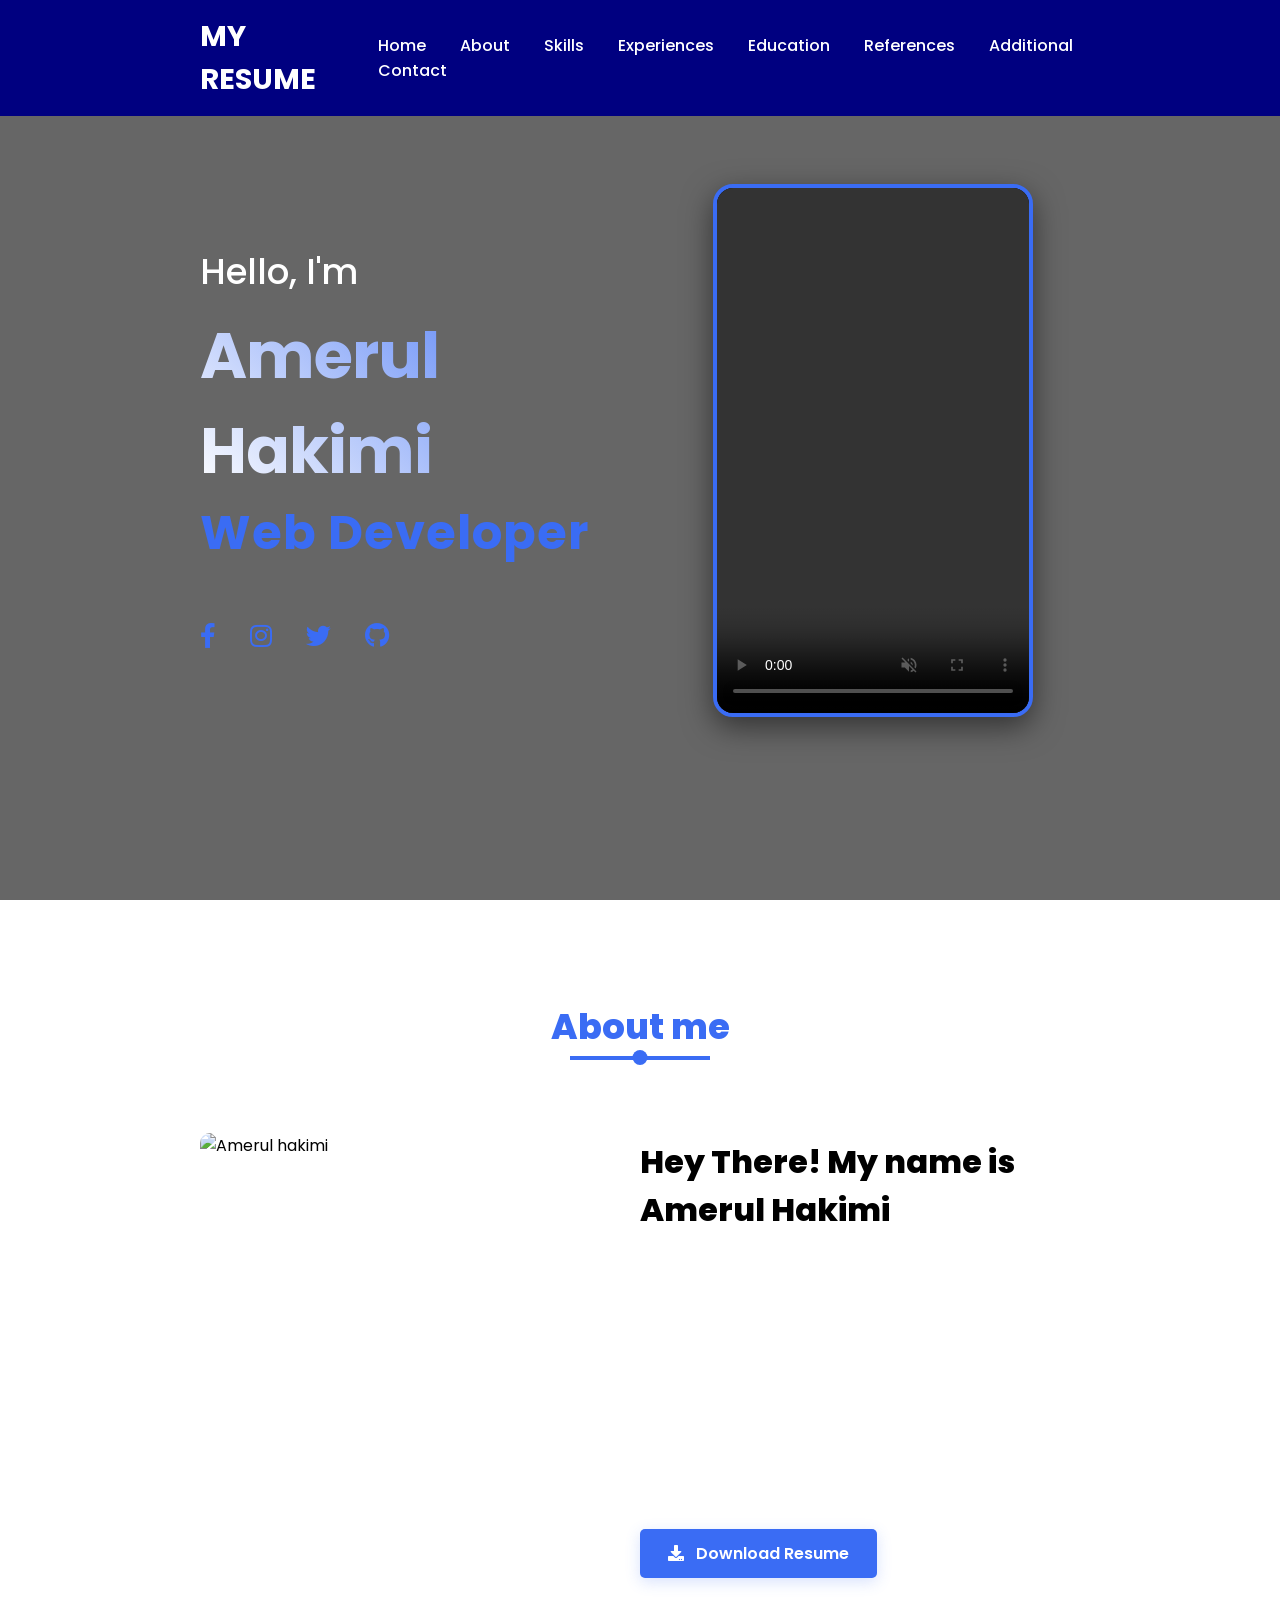
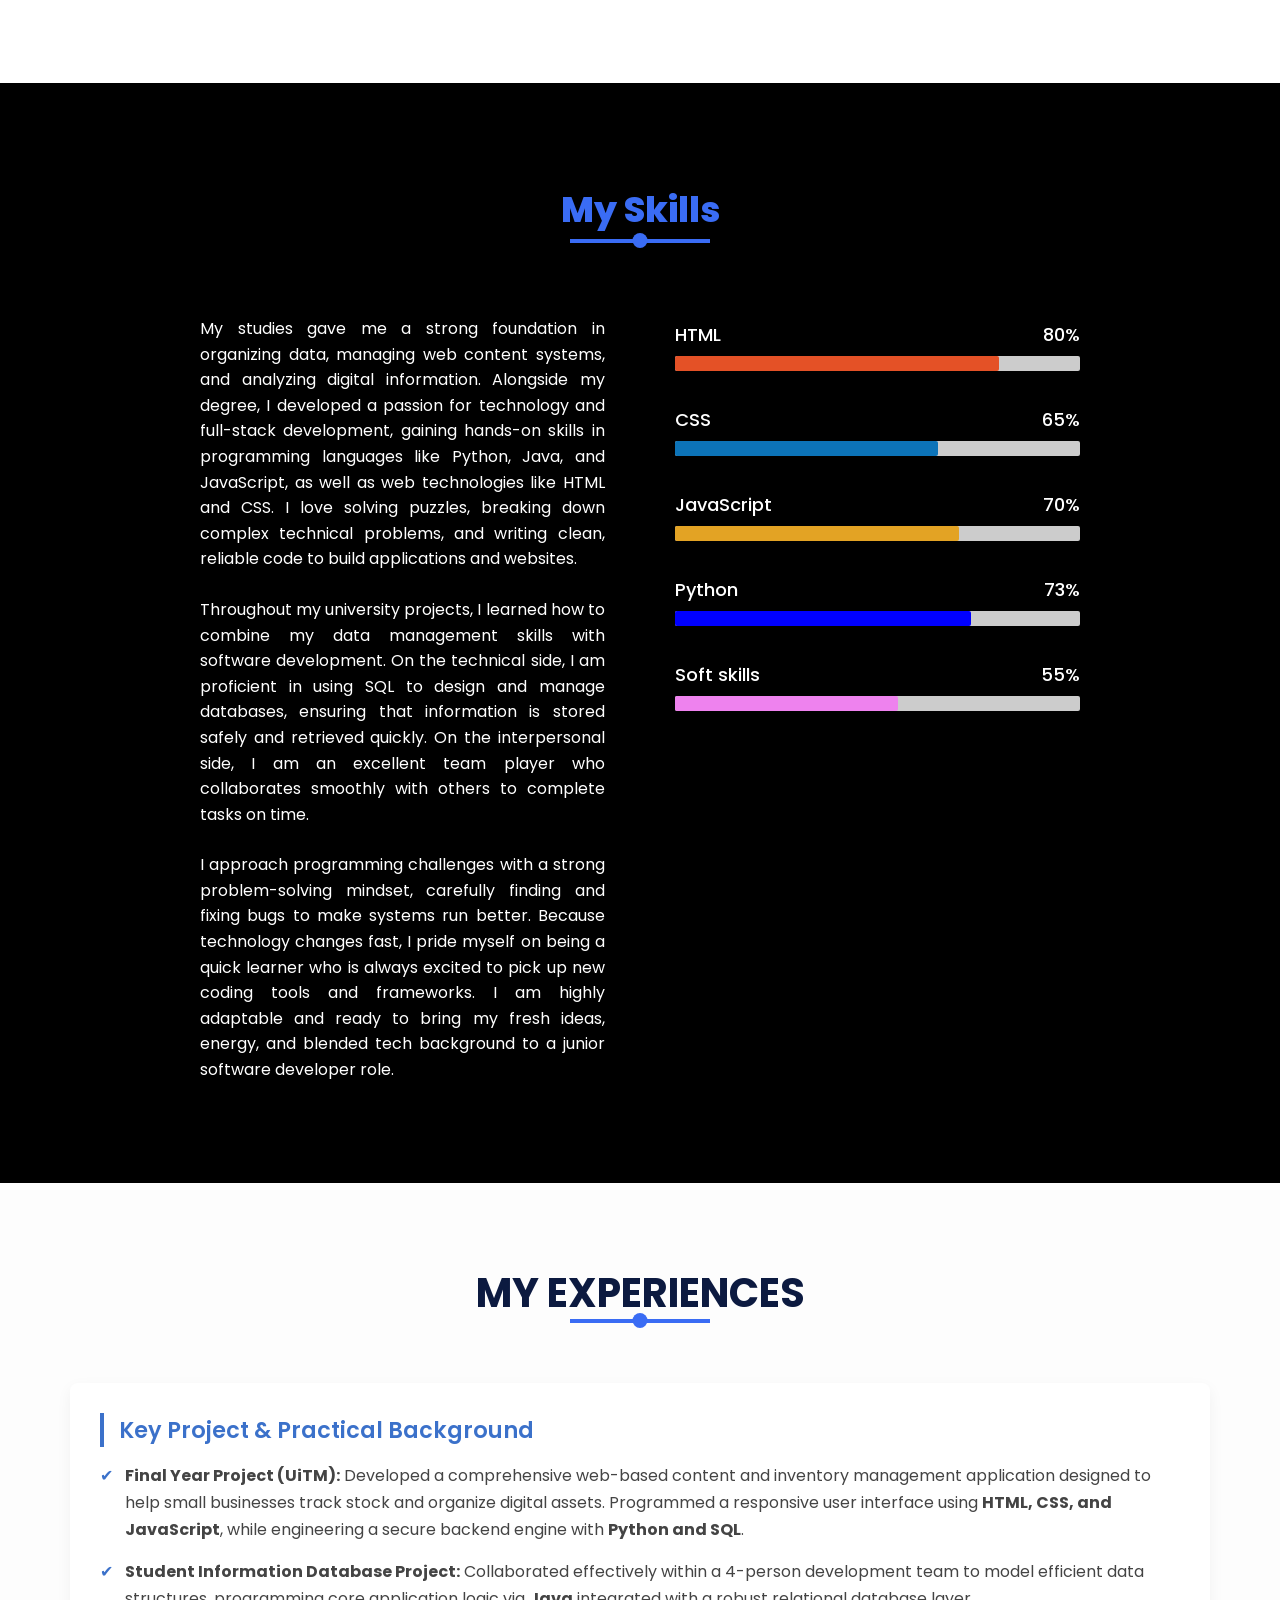
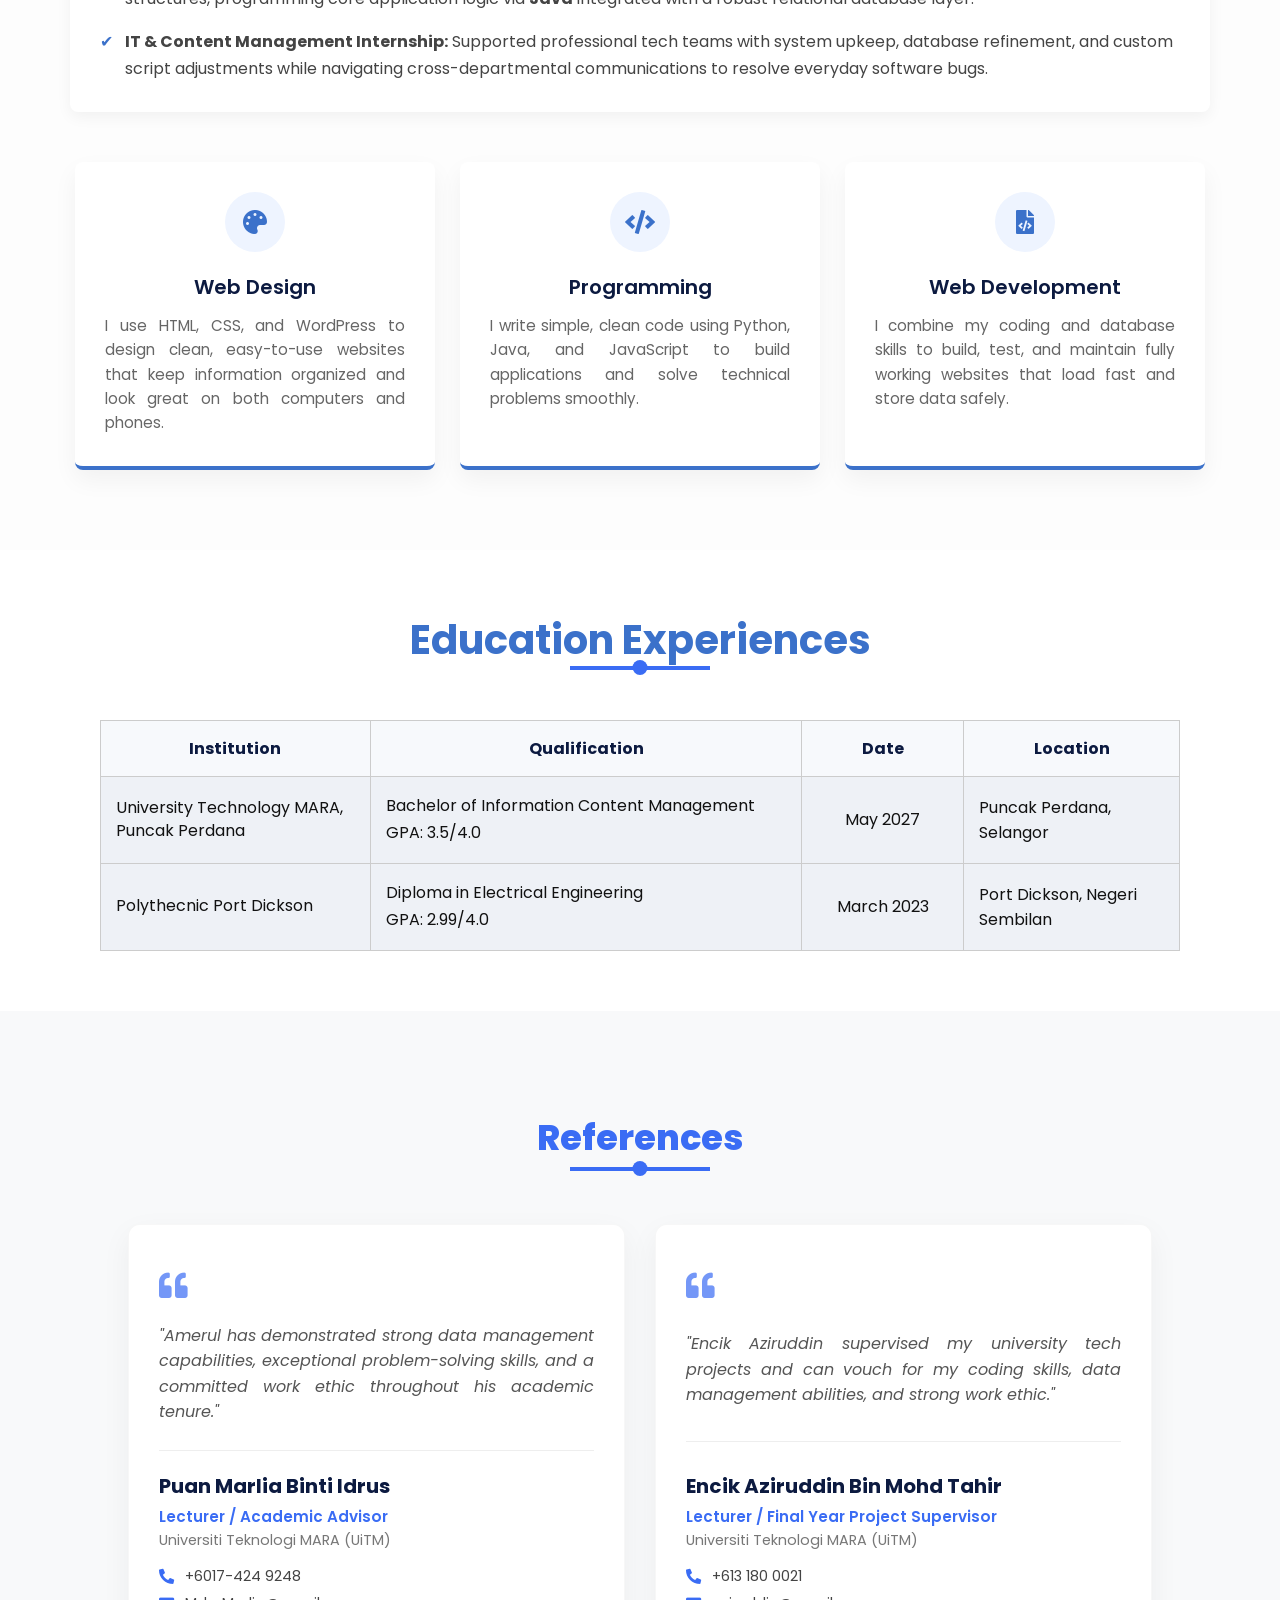
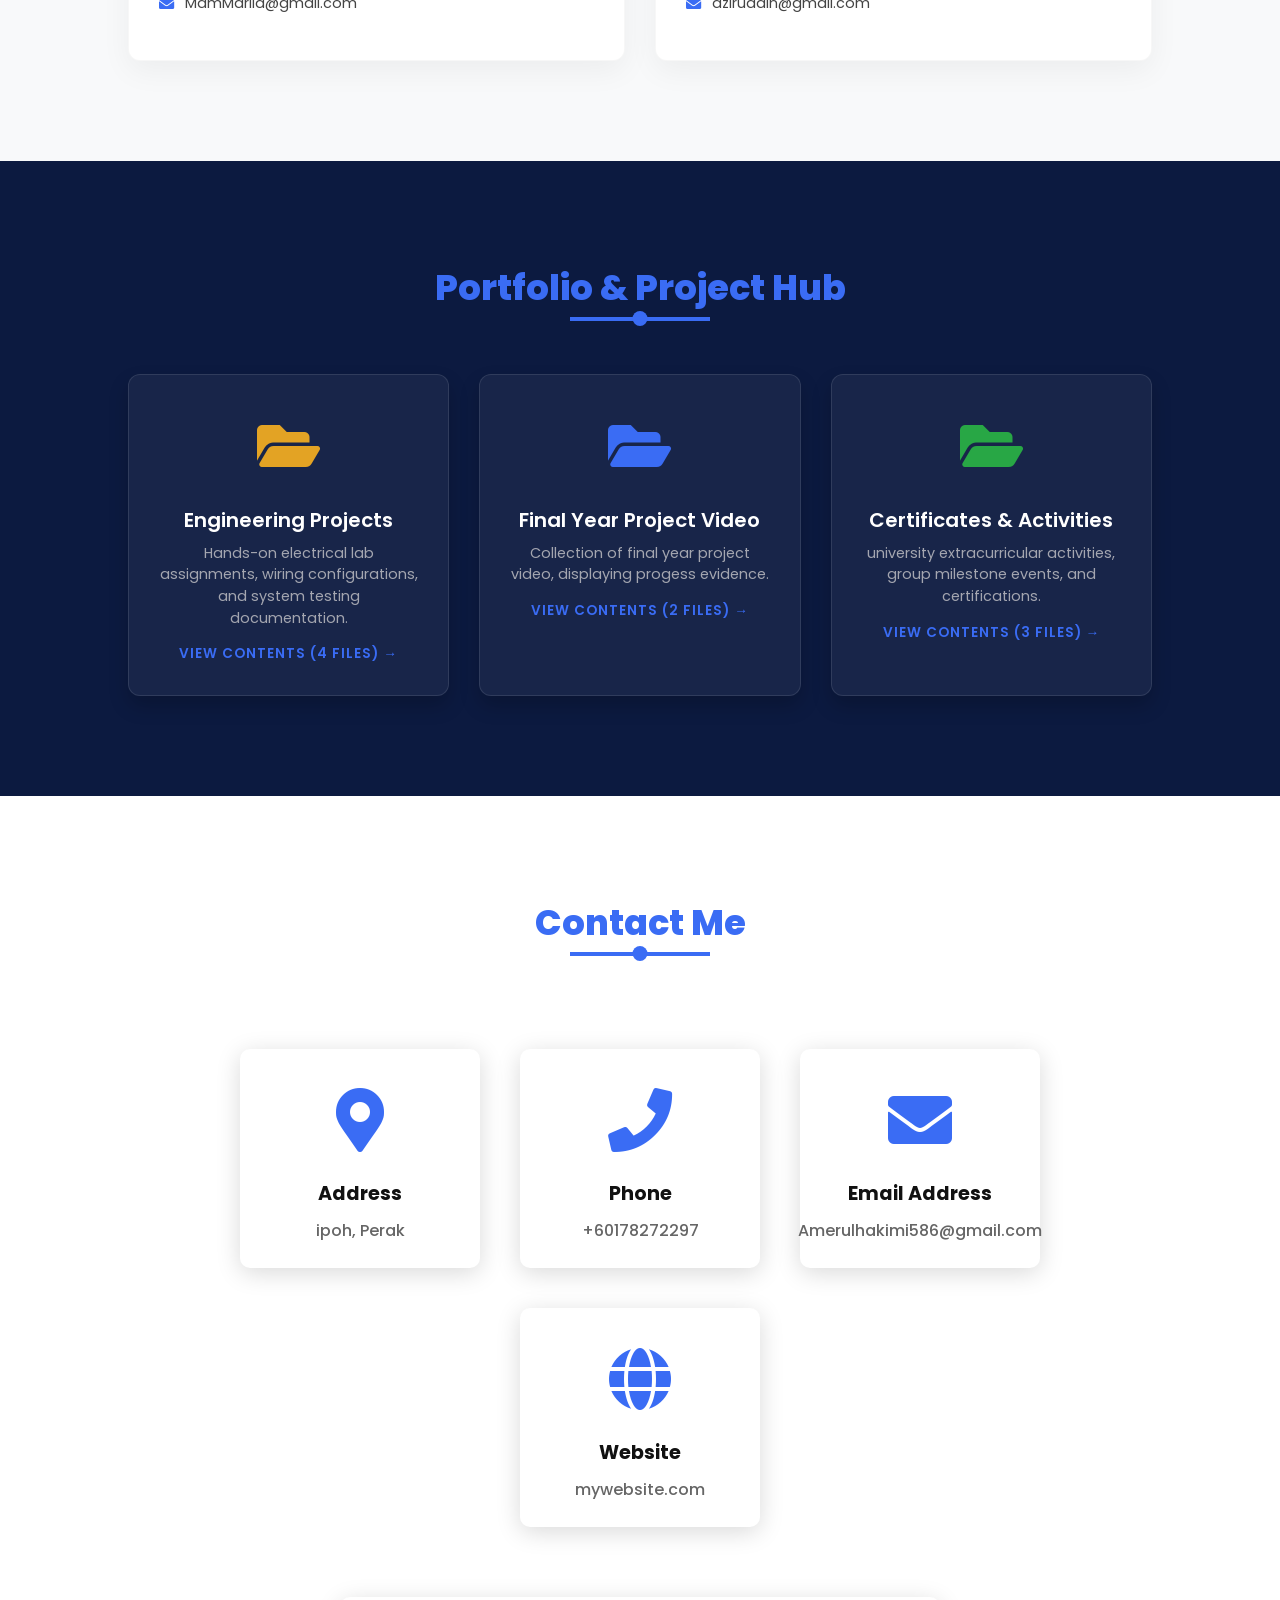
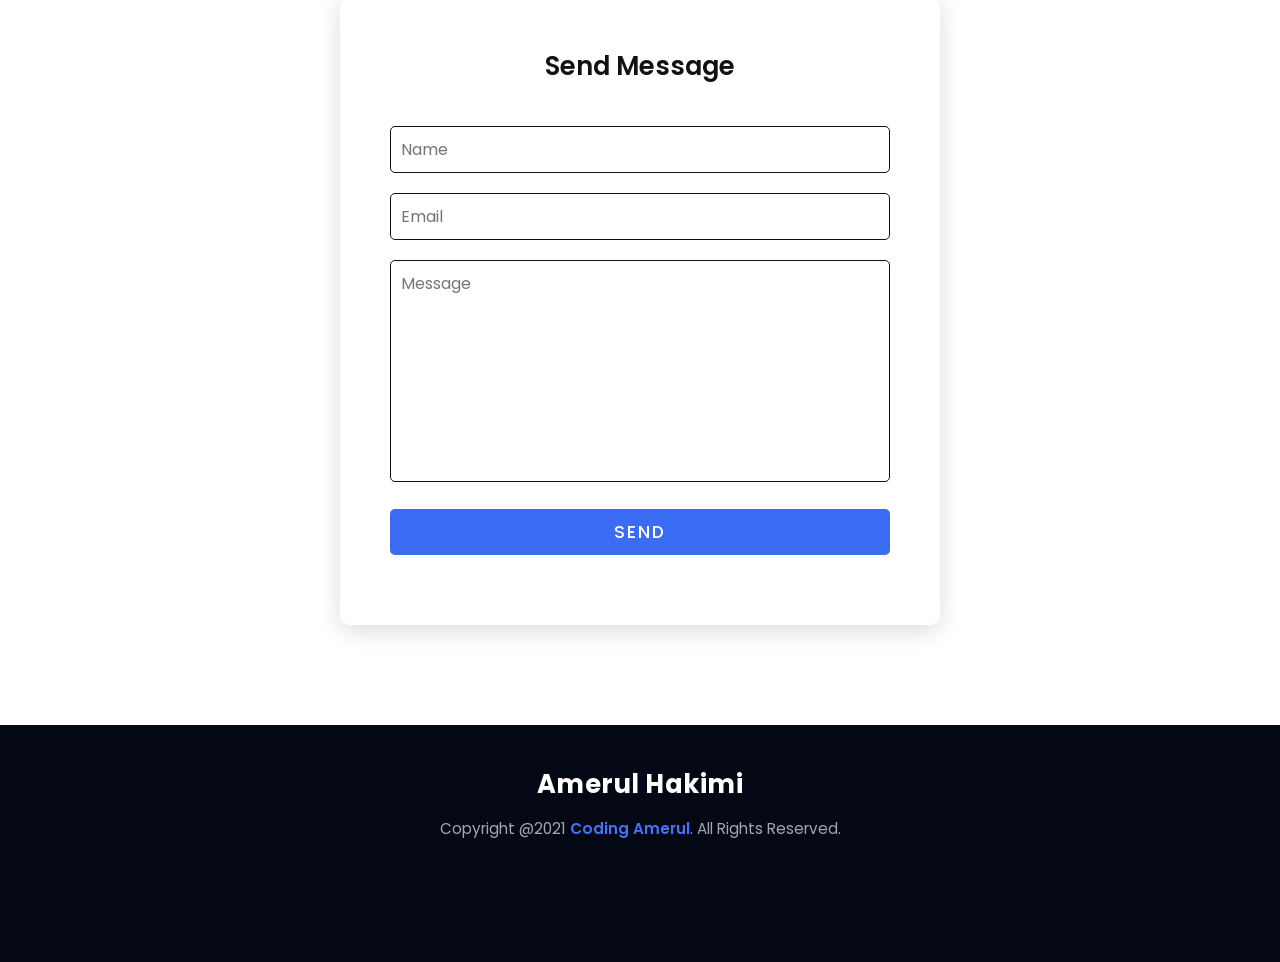
==== index.html @ bcf24aca "Add files via upload" ====
<!DOCTYPE html>
<html lang="en">
<head>
    <meta charset="UTF-8">
    <meta name="viewport" content="width=device-width, initial-scale=1.0">
    <title>Amerul Resume</title>
    <link rel="stylesheet" href="style.css">
    <link rel="stylesheet" href="https://unpkg.com/aos@next/dist/aos.css">
    <link rel="stylesheet" href="https://cdnjs.cloudflare.com/ajax/libs/font-awesome/5.15.2/css/all.min.css">
    <link rel="preconnect" href="https://fonts.googleapis.com">
    <link rel="preconnect" href="https://fonts.gstatic.com" crossorigin>
    <link href="https://fonts.googleapis.com/css2?family=Poppins:wght@300;400;500;600;700&display=swap" rel="stylesheet">
</head>
<body>

    <header>
        <a href="" class="brand" data-aos="zoom-in" data-aos-duration="1000">My Resume</a>
        <div class="menu-btn"></div>
        <div class="navigation">
            <a href="#home" data-aos="fade-up" data-aos-duration="1000" data-aos-delay="100">Home</a>
            <a href="#about" data-aos="fade-up" data-aos-duration="1000" data-aos-delay="200">About</a>
            <a href="#skills" data-aos="fade-up" data-aos-duration="1000" data-aos-delay="300">Skills</a>
            <a href="#experience" data-aos="fade-up" data-aos-duration="1000" data-aos-delay="400">Experiences</a>
            <a href="#education" data-aos="fade-up" data-aos-duration="1000" data-aos-delay="500">Education</a>
            <a href="#references" data-aos="fade-up" data-aos-duration="1000" data-aos-delay="600">References</a>
            <a href="#additional" data-aos="fade-up" data-aos-duration="1000" data-aos-delay="600">Additional</a>
            <a href="#contact" data-aos="fade-up" data-aos-duration="1000" data-aos-delay="600">Contact</a>
        </div>


    </header>

   <!--  Home Section -->
<section class="home" id="home">
    <div class="home-container">
        <div class="content">
            <h1 data-aos="fade-right" data-aos-duration="1000" data-aos-delay="800">
                Hello, I'm <br><span>Amerul Hakimi</span>
            </h1>
            
            <div class="animated-text-box" data-aos="fade-left" data-aos-duration="1000" data-aos-delay="900">
                <div class="animated-text">
                    <h2>Web Developer</h2>
                    <h2>Web Designer</h2>
                    <h2>Programmer</h2>
                </div>
            </div>

            <div class="media-icons">
                <a href="#" data-aos="fade-in" data-aos-duration="1000" data-aos-delay="1200"><i class="fab fa-facebook-f"></i></a>
                <a href="#" data-aos="fade-in" data-aos-duration="1000" data-aos-delay="1300"><i class="fab fa-instagram"></i></a>
                <a href="#" data-aos="fade-in" data-aos-duration="1000" data-aos-delay="1400"><i class="fab fa-twitter"></i></a>
                <a href="#" data-aos="fade-in" data-aos-duration="1000" data-aos-delay="1500"><i class="fab fa-github"></i></a>
            </div>
        </div>
        
       <div class="home-video" data-aos="fade-left" data-aos-duration="1000" data-aos-delay="1000">
       <video autoplay loop muted playsinline controls>
    <source src="video/IMS458Resumevid (1).mp4" type="video/mp4">
    
</video>
       </div>
    </div>
</section>

<!--  About Section -->

    <!--  About Section -->
<section class="about" id="about">
    <div class="title reveal">
        <h2 class="section-title" data-aos="fade-up" data-aos-duration="1000">About me</h2>
    </div>
    <div class="content">
        <div class="column col-left reveal">
            <div class="img-card" data-aos="fade-right" data-aos-duration="2000" data-aos-delay="200">
                <img src="picture/profilepic.jpg" alt="Amerul hakimi">
            </div>
        </div>
        <div class="column col-right reveal">
            <h2 class="content-title" data-aos="fade-left" data-aos-duration="1000" data-aos-delay="200">Hey There! My name is Amerul Hakimi</h2>
            <p style="text-align: justify;" class="paragraph-text" data-aos="flip-up" data-aos-duration="1000" data-aos-delay="400">A motivated fresh graduate from UiTM with a degree in Information Content Management, eager to start a career as a Software Engineer. I have a strong background in organizing data and systems, combined with hands-on skills in programming languages like Python, Java, and JavaScript. I love solving problems, writing clean code, and building websites or apps. As a quick learner who works well in teams, I am ready to bring my tech skills and fresh ideas to a junior developer role.</p>
            
            <!-- Added Download Resume Button Here -->
            <div data-aos="fade-up" data-aos-duration="1000" data-aos-delay="500" style="margin-top: 25px;">
                <a href="Resume/ResumeAmerul2026.pdf" download="Amerul_Hakimi_Resume.jpg" style="display: inline-block; background-color: #3a6cf4; color: #ffffff; padding: 12px 28px; font-size: 1rem; font-weight: 600; text-decoration: none; border-radius: 5px; transition: background-color 0.3s ease; box-shadow: 0 4px 15px rgba(58, 108, 244, 0.2);" onmouseover="this.style.backgroundColor='#235bf6'" onmouseout="this.style.backgroundColor='#3a6cf4'">
                    <i class="fas fa-download" style="margin-right: 8px;"></i> Download Resume
                </a>
            </div>
        </div>
    </div>
</section>

<!-- Skill Section -->
<section class="skills" id="skills">
    <div class="title reveal">
        <h2 class="section-title" data-aos="fade-up" data-aos-duration="1000">My Skills</h2>
    </div>
    <div class="content">
        <!-- Left Side: Professional & Technical Competency Levels (Paragraph Narrative) -->
        <div class="column col-left reveal" data-aos="fade-right" data-aos-duration="1000">
            <p style="text-align: justify;" class="paragraph-text">
                My studies gave me a strong foundation in organizing data, managing web content systems, and analyzing digital information. Alongside my degree, I developed a passion for technology and full-stack development, gaining hands-on skills in programming languages like Python, Java, and JavaScript, as well as web technologies like HTML and CSS. I love solving puzzles, breaking down complex technical problems, and writing clean, reliable code to build applications and websites.
            </p>
            <br>
            <p style="text-align: justify;" class="paragraph-text">
                Throughout my university projects, I learned how to combine my data management skills with software development. On the technical side, I am proficient in using SQL to design and manage databases, ensuring that information is stored safely and retrieved quickly. On the interpersonal side, I am an excellent team player who collaborates smoothly with others to complete tasks on time.
            </p>
            <br>
            <p style="text-align: justify;" class="paragraph-text">
                I approach programming challenges with a strong problem-solving mindset, carefully finding and fixing bugs to make systems run better. Because technology changes fast, I pride myself on being a quick learner who is always excited to pick up new coding tools and frameworks. I am highly adaptable and ready to bring my fresh ideas, energy, and blended tech background to a junior software developer role.
            </p>
        </div>

        <!-- Right Side: Interactive Progress Bars -->
        <div class="column col-right reveal" data-aos="fade-left" data-aos-duration="1000">
            <!-- HTML Skill -->
            <div class="bar">
                <div class="info">
                    <span>HTML</span>
                    <span>80%</span>
                </div>
                <div class="line html"></div>
            </div>

            <!-- CSS Skill -->
            <div class="bar">
                <div class="info">
                    <span>CSS</span>
                    <span>65%</span>
                </div>
                <div class="line css"></div>
            </div>

            <!-- Javascript Skill -->
            <div class="bar">
                <div class="info">
                    <span>JavaScript</span>
                    <span>70%</span>
                </div>
                <div class="line javascript"></div>
            </div>

            <!-- Python Skill -->
            <div class="bar">
                <div class="info">
                    <span>Python</span>
                    <span>73%</span>
                </div>
                <div class="line python"></div>
            </div>

            <!-- Soft Skills -->
            <div class="bar">
                <div class="info">
                    <span>Soft skills</span>
                    <span>55%</span>
                </div>
                <div class="line softskills"></div>
            </div>
        </div>
    </div>
</section>

<!-- Experience Section -->
<section class="experience" id="experience" style="padding: 80px 20px; font-family: 'Poppins', sans-serif; background-color: #fdfdfd;">
    <div style="max-width: 1140px; margin: 0 auto;">
        
        <!-- Section Header -->
        <div class="title" style="text-align: center; margin-bottom: 50px;">
            <h2 class="section-title" data-aos="fade-up" data-aos-duration="1000" style="color: #0c1a40; font-size: 2.5rem; font-weight: 700; text-transform: uppercase; margin-bottom: 10px;">My Experiences</h2>
           
        </div>

        <!-- Part 1: Project Highlights (Breaking up the Wall of Text) -->
        <div style="background: #ffffff; padding: 30px; border-radius: 8px; box-shadow: 0 5px 15px rgba(0,0,0,0.05); margin-bottom: 50px;" data-aos="fade-up" data-aos-duration="1000" data-aos-delay="200">
            <h3 style="color: #3b71ca; font-size: 1.4rem; font-weight: 600; margin-bottom: 15px; border-left: 4px solid #3b71ca; padding-left: 15px;">Key Project & Practical Background</h3>
            
            <ul style="list-style-type: none; padding: 0; margin: 0; color: #444; line-height: 1.7; font-size: 1rem;">
                <li style="margin-bottom: 15px; padding-left: 25px; position: relative;">
                    <span style="position: absolute; left: 0; color: #3b71ca;">✔</span>
                    <strong>Final Year Project (UiTM):</strong> Developed a comprehensive web-based content and inventory management application designed to help small businesses track stock and organize digital assets. Programmed a responsive user interface using <strong>HTML, CSS, and JavaScript</strong>, while engineering a secure backend engine with <strong>Python and SQL</strong>.
                </li>
                <li style="margin-bottom: 15px; padding-left: 25px; position: relative;">
                    <span style="position: absolute; left: 0; color: #3b71ca;">✔</span>
                    <strong>Student Information Database Project:</strong> Collaborated effectively within a 4-person development team to model efficient data structures, programming core application logic via <strong>Java</strong> integrated with a robust relational database layer.
                </li>
                <li style="margin-bottom: 0; padding-left: 25px; position: relative;">
                    <span style="position: absolute; left: 0; color: #3b71ca;">✔</span>
                    <strong>IT & Content Management Internship:</strong> Supported professional tech teams with system upkeep, database refinement, and custom script adjustments while navigating cross-departmental communications to resolve everyday software bugs.
                </li>
            </ul>
        </div>

        <!-- Part 2: Core Competencies (3-Column Card Layout Grid) -->
        <div style="display: flex; flex-wrap: wrap; gap: 25px; justify-content: center;">
            
            <!-- Card 1: Web Design -->
            <div class="card" data-aos="fade-right" data-aos-duration="1000" data-aos-delay="400" style="background: #ffffff; flex: 1; min-width: 280px; max-width: 360px; padding: 30px; border-radius: 8px; box-shadow: 0 10px 25px rgba(0,0,0,0.05); transition: transform 0.3s ease; text-align: center; border-bottom: 4px solid #3b71ca;">
                <div class="service-icon" style="background: #eef4ff; width: 60px; height: 60px; border-radius: 50%; display: flex; align-items: center; justify-content: center; margin: 0 auto 20px; color: #3b71ca; font-size: 1.5rem;">
                    <i class="fas fa-palette"></i>
                </div>
                <div class="info">
                    <h3 style="color: #0c1a40; font-size: 1.25rem; font-weight: 600; margin-bottom: 12px;">Web Design</h3>
                    <p style="color: #666; font-size: 0.95rem; line-height: 1.6; margin: 0; text-align: justify;">I use HTML, CSS, and WordPress to design clean, easy-to-use websites that keep information organized and look great on both computers and phones.</p>
                </div>
            </div>

            <!-- Card 2: Programming -->
            <div class="card" data-aos="fade-up" data-aos-duration="1000" data-aos-delay="400" style="background: #ffffff; flex: 1; min-width: 280px; max-width: 360px; padding: 30px; border-radius: 8px; box-shadow: 0 10px 25px rgba(0,0,0,0.05); transition: transform 0.3s ease; text-align: center; border-bottom: 4px solid #3b71ca;">
                <div class="service-icon" style="background: #eef4ff; width: 60px; height: 60px; border-radius: 50%; display: flex; align-items: center; justify-content: center; margin: 0 auto 20px; color: #3b71ca; font-size: 1.5rem;">
                    <i class="fas fa-code"></i>
                </div>
                <div class="info">
                    <h3 style="color: #0c1a40; font-size: 1.25rem; font-weight: 600; margin-bottom: 12px;">Programming</h3>
                    <p style="color: #666; font-size: 0.95rem; line-height: 1.6; margin: 0; text-align: justify;">I write simple, clean code using Python, Java, and JavaScript to build applications and solve technical problems smoothly.</p>
                </div>
            </div>

            <!-- Card 3: Web Development -->
            <div class="card" data-aos="fade-left" data-aos-duration="1000" data-aos-delay="400" style="background: #ffffff; flex: 1; min-width: 280px; max-width: 360px; padding: 30px; border-radius: 8px; box-shadow: 0 10px 25px rgba(0,0,0,0.05); transition: transform 0.3s ease; text-align: center; border-bottom: 4px solid #3b71ca;">
                <div class="service-icon" style="background: #eef4ff; width: 60px; height: 60px; border-radius: 50%; display: flex; align-items: center; justify-content: center; margin: 0 auto 20px; color: #3b71ca; font-size: 1.5rem;">
                    <i class="fas fa-file-code"></i>
                </div>
                <div class="info">
                    <h3 style="color: #0c1a40; font-size: 1.25rem; font-weight: 600; margin-bottom: 12px;">Web Development</h3>
                    <p style="color: #666; font-size: 0.95rem; line-height: 1.6; margin: 0; text-align: justify;">I combine my coding and database skills to build, test, and maintain fully working websites that load fast and store data safely.</p>
                </div>
            </div>

        </div>
    </div>
</section>
<!-- Education Section -->
<section class="education" id="education" style="padding: 60px 20px; font-family: 'Poppins', sans-serif;">
    <div class="title" style="text-align: center; margin-bottom: 40px;">
        <!-- Main Section Title -->
        <h2 class="section-title" data-aos="fade-up" data-aos-duration="1000" style="color: #3b71ca; font-size: 2.5rem; font-weight: 700; margin-bottom: 10px;">Education Experiences</h2>
    </div>

    <div class="education-table-container" data-aos="fade-up" data-aos-duration="1000" data-aos-delay="200" style="max-width: 1100px; margin: 0 auto; padding: 0 10px;">
        
        <div style="overflow-x: auto;">
            <table style="width: 100%; border-collapse: collapse; background-color: #eef1f6; text-align: left; font-size: 1rem; color: #111; border: 1px solid #ccc;">
                <thead>
                    <tr style="background-color: #f7f9fc; border-bottom: 1px solid #ccc;">
                        <th style="padding: 15px; font-weight: 700; text-align: center; width: 25%; border-right: 1px solid #ccc; color: #0c1a40;">Institution</th>
                        <th style="padding: 15px; font-weight: 700; text-align: center; width: 40%; border-right: 1px solid #ccc; color: #0c1a40;">Qualification</th>
                        <th style="padding: 15px; font-weight: 700; text-align: center; width: 15%; border-right: 1px solid #ccc; color: #0c1a40;">Date</th>
                        <th style="padding: 15px; font-weight: 700; text-align: center; width: 20%; color: #0c1a40;">Location</th>
                    </tr>
                </thead>
                <tbody>
                    <!-- Row 1: University -->
                    <tr style="border-bottom: 1px solid #ccc;">
                        <td style="padding: 18px 15px; border-right: 1px solid #ccc; line-height: 1.4;">University Technology MARA, Puncak Perdana</td>
                        <td style="padding: 18px 15px; border-right: 1px solid #ccc; line-height: 1.4;">
                            Bachelor of Information Content Management<br>
                            <span style="display: inline-block; margin-top: 5px;">GPA: 3.5/4.0</span>
                        </td>
                        <td style="padding: 18px 15px; border-right: 1px solid #ccc; text-align: center;">May 2027</td>
                        <td style="padding: 18px 15px;">Puncak Perdana, Selangor</td>
                    </tr>
                    <!-- Row 2: Polythecnic -->
                    <tr>
                        <td style="padding: 18px 15px; border-right: 1px solid #ccc; line-height: 1.4;">Polythecnic Port Dickson</td>
                        <td style="padding: 18px 15px; border-right: 1px solid #ccc; line-height: 1.4;">Diploma in Electrical Engineering<br>
                        <span style="display: inline-block; margin-top: 5px;">GPA: 2.99/4.0</span>
                        </td>
                        <td style="padding: 18px 15px; border-right: 1px solid #ccc; text-align: center;">March 2023</td>
                        <td style="padding: 18px 15px;">Port Dickson, Negeri Sembilan</td>
                    </tr>
                </tbody>
            </table>
        </div>
    </div>
</section>

<!-- References Section -->
<section class="references" id="references">
    <div class="title reveal">
        <h2 class="section-title" data-aos="fade-up" data-aos-duration="1000">References</h2>
    </div>

    <!-- Container holding both reference cards side-by-side -->
    <div class="references-container" data-aos="fade-up" data-aos-duration="1000" data-aos-delay="200">
        
        <!-- Reference Card 1: Puan Marlia -->
        <div class="reference-card">
            <div class="quote-icon"><i class="fas fa-quote-left"></i></div>
            <p class="reference-quote">
                "Amerul has demonstrated strong data management capabilities, exceptional problem-solving skills, and a committed work ethic throughout his academic tenure."
            </p>
            <hr class="card-divider">
            <div class="reference-details">
                <h3>Puan Marlia Binti Idrus</h3>
                <p class="role">Lecturer / Academic Advisor</p>
                <p class="institution">Universiti Teknologi MARA (UiTM)</p>
                <div class="contact-meta">
                    <p><i class="fas fa-phone-alt"></i> +6017-424 9248</p>
                    <p><i class="fas fa-envelope"></i> MdmMarlia@gmail.com</p>
                </div>
            </div>
        </div>

        <!-- Reference Card 2: Encik Aziruddin -->
        <div class="reference-card">
            <div class="quote-icon"><i class="fas fa-quote-left"></i></div>
            <p class="reference-quote">
                "Encik Aziruddin supervised my university tech projects and can vouch for my coding skills, data management abilities, and strong work ethic."
            </p>
            <hr class="card-divider">
            <div class="reference-details">
                <h3>Encik Aziruddin Bin Mohd Tahir</h3>
                <p class="role">Lecturer / Final Year Project Supervisor</p>
                <p class="institution">Universiti Teknologi MARA (UiTM)</p>
                <div class="contact-meta">
                    <p><i class="fas fa-phone-alt"></i> +613 180 0021</p>
                    <p><i class="fas fa-envelope"></i> aziruddin@gmail.com</p>
                </div>
            </div>
        </div>

    </div>
</section>
<!-- Additional Section (Dynamic Portfolio Hub) -->   
<section class="additional" id="additional" style="background-color: #0c1a40; padding: 100px 10%; font-family: 'Poppins', sans-serif;">
    <div class="title reveal">
        <h2 class="section-title" data-aos="fade-up" data-aos-duration="1000" style="color: #3a6cf4; text-align: center; font-size: 2.2em; font-weight: 800; margin-bottom: 60px;">Portfolio & Project Hub</h2>
    </div>
    
    <!-- Professional Folder Layout Grid -->
    <div class="folder-grid" style="display: grid; grid-template-columns: repeat(auto-fit, minmax(280px, 1fr)); gap: 30px; max-width: 1200px; margin: 0 auto;">
        
        <!-- Engineering & Practical Work -->
        <div class="portfolio-folder" onclick="openFolder('engineering-folder')" data-aos="fade-up" data-aos-duration="1000" style="background: rgba(255, 255, 255, 0.05); border: 1px solid rgba(255, 255, 255, 0.1); border-radius: 12px; padding: 30px; text-align: center; cursor: pointer; transition: all 0.3s ease; box-shadow: 0 10px 20px rgba(0,0,0,0.2);">
            <div class="folder-icon" style="font-size: 3.5rem; color: #e3a324; margin-bottom: 15px;">
                <i class="fas fa-folder-open"></i>
            </div>
            <h3 style="color: #ffffff; font-size: 1.25rem; font-weight: 600; margin-bottom: 8px;">Engineering Projects</h3>
            <p style="color: #a4a6b0; font-size: 0.9rem; line-height: 1.5;">Hands-on electrical lab assignments, wiring configurations, and system testing documentation.</p>
            <span style="display: inline-block; margin-top: 15px; color: #3a6cf4; font-size: 0.85rem; font-weight: 600; text-transform: uppercase; letter-spacing: 1px;">View Contents (4 Files) &rarr;</span>
        </div>

        <!-- Folder 2: Web Development & Coding -->
        <div class="portfolio-folder" onclick="openFolder('coding-folder')" data-aos="fade-up" data-aos-duration="1000" data-aos-delay="100" style="background: rgba(255, 255, 255, 0.05); border: 1px solid rgba(255, 255, 255, 0.1); border-radius: 12px; padding: 30px; text-align: center; cursor: pointer; transition: all 0.3s ease; box-shadow: 0 10px 20px rgba(0,0,0,0.2);">
            <div class="folder-icon" style="font-size: 3.5rem; color: #3a6cf4; margin-bottom: 15px;">
                <i class="fas fa-folder-open"></i>
            </div>
            <h3 style="color: #ffffff; font-size: 1.25rem; font-weight: 600; margin-bottom: 8px;">Final Year Project Video</h3>
            <p style="color: #a4a6b0; font-size: 0.9rem; line-height: 1.5;">Collection of final year project video, displaying progess evidence.</p>
            <span style="display: inline-block; margin-top: 15px; color: #3a6cf4; font-size: 0.85rem; font-weight: 600; text-transform: uppercase; letter-spacing: 1px;">View Contents (2 Files) &rarr;</span>
        </div>

        <!-- Folder 3: Certifications & Teamwork -->
        <div class="portfolio-folder" onclick="openFolder('certifications-folder')" data-aos="fade-up" data-aos-duration="1000" data-aos-delay="200" style="background: rgba(255, 255, 255, 0.05); border: 1px solid rgba(255, 255, 255, 0.1); border-radius: 12px; padding: 30px; text-align: center; cursor: pointer; transition: all 0.3s ease; box-shadow: 0 10px 20px rgba(0,0,0,0.2);">
            <div class="folder-icon" style="font-size: 3.5rem; color: #28a745; margin-bottom: 15px;">
                <i class="fas fa-folder-open"></i>
            </div>
            <h3 style="color: #ffffff; font-size: 1.25rem; font-weight: 600; margin-bottom: 8px;">Certificates & Activities</h3>
            <p style="color: #a4a6b0; font-size: 0.9rem; line-height: 1.5;">university extracurricular activities, group milestone events, and certifications.</p>
            <span style="display: inline-block; margin-top: 15px; color: #3a6cf4; font-size: 0.85rem; font-weight: 600; text-transform: uppercase; letter-spacing: 1px;">View Contents (3 Files) &rarr;</span>
        </div>

    </div>

    <!-- Dynamic Overlay Screen (Modal window pop-up for Folder Contents) -->
    <div id="folderLightbox" class="folder-lightbox" style="display: none; position: fixed; z-index: 2000; left: 0; top: 0; width: 100%; height: 100%; background-color: rgba(4, 7, 20, 0.95); overflow-y: auto; align-items: center; justify-content: center; padding: 40px 20px;">
        
        <!-- Modal Wrapper Content Box -->
        <div style="background: #111625; max-width: 900px; width: 100%; border-radius: 16px; border: 1px solid rgba(255,255,255,0.1); padding: 40px; position: relative; margin: auto; box-shadow: 0 20px 50px rgba(0,0,0,0.5);">
            
            <!-- Close Button -->
            <span onclick="closeFolder()" style="position: absolute; top: 20px; right: 25px; color: #ffffff; font-size: 35px; cursor: pointer; transition: color 0.2s;" onmouseover="this.style.color='#3a6cf4'" onmouseout="this.style.color='#ffffff'">&times;</span>
            
            <!-- Dynamic Header Info Inside Folder View -->
            <div style="display: flex; align-items: center; gap: 15px; margin-bottom: 30px; border-bottom: 1px solid rgba(255,255,255,0.1); padding-bottom: 15px;">
                <span id="modalFolderIcon" style="font-size: 2.5rem;"></span>
                <h3 id="modalFolderTitle" style="color: #ffffff; font-size: 1.8rem; font-weight: 700; margin: 0;">Folder Contents</h3>
            </div>

            <!-- Dynamic Media Grid Container Target -->
            <div id="modalMediaGrid" style="display: grid; grid-template-columns: repeat(auto-fit, minmax(240px, 1fr)); gap: 20px;">
                <!-- Internal folder data injected automatically via JavaScript -->
            </div>

        </div>
    </div>
</section>
<!--contact information-->
    <section class="contact" id="contact">
    <div class="title reveal">
      <h2 class="section-title">Contact Me</h2>
    </div>
    <div class="content">
      <div class="row">
        <div class="card reveal">
          <div class="contact-icon">
            <i class="fas fa-map-marker-alt"></i>
          </div>
          <div class="info">
            <h3>Address</h3>
            <span>ipoh, Perak</span>
          </div>
        </div>
        <div class="card reveal">
          <div class="contact-icon">
            <i class="fas fa-phone"></i>
          </div>
          <div class="info">
            <h3>Phone</h3>
            <span>+60178272297</span>
          </div>
        </div>
        <div class="card reveal">
          <div class="contact-icon">
            <i class="fas fa-envelope"></i>
          </div>
          <div class="info">
            <h3>Email Address</h3>
            <span>Amerulhakimi586@gmail.com</span>
          </div>
        </div>
        <div class="card reveal">
          <div class="contact-icon">
            <i class="fas fa-globe"></i>
          </div>
          <div class="info">
            <h3>Website</h3>
            <span>mywebsite.com</span>
          </div>
        </div>
      </div>
      <div class="row">
        <div class="contact-form reveal">
          <h3>Send Message</h3>
          <div class="input-box"> 
            <input type="text" name="name" value="" placeholder="Name"> 
          </div>
          <div class="input-box">
             <input type="email" name="email" value="" placeholder="Email">
          </div>
          <div class="input-box">
            <textarea name="message" rows="8" cols="80" placeholder="Message"></textarea> 
          </div>
          <div class="input-box">
            <input type="submit" class="send-btn" value="Send"> 
          </div>
          </div>
        </div>
        </div>
      </section>
  
 <!-- Footer Section -->
<footer class="footer" style="background-color: #040714; width: 100%; margin: 0; padding: 40px 20px; box-sizing: border-box; display: block; clear: both;">
    <div style="max-width: 1200px; margin: 0 auto; text-align: center;">
        
        <!-- Name Heading Centered -->
        <span class="footer-title" style="color: #ffffff; font-size: 1.6rem; font-weight: 700; display: block; margin-bottom: 12px; letter-spacing: 0.5px;">
            Amerul Hakimi
        </span>
        
        <!-- Copyright Paragraph Justified and Centered -->
        <p style="color: #a4a6b0; font-size: 0.95rem; margin: 0; display: inline-block; max-width: 600px; line-height: 1.6; text-align: justify; text-align-last: center;">
            Copyright @2021 <a href="#" style="color: #4275fa; text-decoration: none; font-weight: 600;">Coding Amerul</a>. All Rights Reserved.
        </p>

    </div>
</footer>
<div class="scrollToTop-btn">
    <i class="fas fa-angle-up"></i>
</div>

<footer class="footer" style="background-color: #040714; width: 100%; margin: 0; padding: 40px 20px; box-sizing: border-box; display: block; clear: both;">
    </footer>

<script src="https://unpkg.com/aos@next/dist/aos.js"></script>
<script>
  AOS.init({ offset: 0 });
</script>

<script>
    const menuBtn = document.querySelector(".menu-btn");
    const navigation = document.querySelector(".navigation");
    const navigationItems = document.querySelectorAll(".navigation a");
    const scrollTopBtn = document.querySelector(".scrollToTop-btn"); // Selected the button

    // Mobile Menu Toggle
    menuBtn.addEventListener("click", () => {
        menuBtn.classList.toggle("active");
        navigation.classList.toggle("active");
    });

    // Sticky Header & Back-to-Top Visibility on Scroll
    window.addEventListener("scroll", function(){
        const header = document.querySelector("header");
        header.classList.toggle("sticky", window.scrollY > 0);
        
        // Show back-to-top button after scrolling down 500px
        if (window.scrollY > 500) {
            scrollTopBtn.classList.add("show");
        } else {
            scrollTopBtn.classList.remove("show");
        }
    });

    // Smooth Scroll To Top Logic
    scrollTopBtn.addEventListener("click", () => {
        window.scrollTo({
            top: 0,
            behavior: "smooth"
        });
    });

    // Close Mobile Menu When Link is Clicked
    navigationItems.forEach((navigationItem) => {
        navigationItem.addEventListener("click", () => {
            menuBtn.classList.remove("active");
            navigation.classList.remove("active");
        });
    });

    // Video Scroll & Navigation Observer Logic
    const resumeVideo = document.querySelector(".home-video video");
    if (resumeVideo) {
        const videoObserver = new IntersectionObserver((entries) => {
            entries.forEach(entry => {
                if (!entry.isIntersecting) {
                    resumeVideo.pause();
                } else {
                    resumeVideo.play().catch(error => console.log("Autoplay paused"));
                }
            });
        }, { threshold: 0.25 });

        videoObserver.observe(resumeVideo);

        navigationItems.forEach((link) => {
            link.addEventListener("click", () => {
                resumeVideo.pause();
            });
        });
    }
    // Database definition storing assets inside your specific folder paths
const folderDatabase = {
    'engineering-folder': {
        title: 'Engineering Projects Data',
        icon: '<i class="fas fa-folder-open" style="color: #e3a324;"></i>',
        media: [
            { type: 'image', src: 'picture/photo5.jpg', caption: 'Lab Team Assembly Session' },
            { type: 'image', src: 'picture/photo2 (1).jpg', caption: 'Circuit Component Analysis' },
            { type: 'image', src: 'picture/photo2 (2).jpg', caption: 'Wiring Alignment Calibration' },
            { type: 'image', src: 'picture/photo4.jpg', caption: 'Industrial Pipe Fabrication Work' },
            { type: 'image', src: 'picture/IMG_20230920_102111.jpg', caption: 'Hacking into the ground Work' },
            { type: 'image', src: 'picture/IMG_20230305_203107.jpg', caption: 'Robotic circuit' },
        ]
    },
    'coding-folder': {
        title: 'Final Year Project Video ',
        icon: '<i class="fas fa-folder-open" style="color: #3a6cf4;"></i>',
        media: [
            { type: 'video', src: 'video/VID_20230518_025635.mp4', caption: 'Project Workflow Demo Video' },
            { type: 'video', src: 'video/VID_20230516_195914 - Trim.mp4', caption: 'Final Project Documentation' }
        ]
    },
    'certifications-folder': {
        title: 'Certificates & Activities Archive',
        icon: '<i class="fas fa-folder-open" style="color: #28a745;"></i>',
        media: [
            { type: 'image', src: 'picture/sijil.jpg', caption: 'Certficate 1' },
            { type: 'image', src: 'picture/sijil2.jpg', caption: 'Certifcicate 2' },
            { type: 'image', src: 'picture/jempol.jpg', caption: 'CSR helping the community' }
        ]
    }
};

// Function Engine to Open Selected Folder Screen Content Layout
function openFolder(folderKey) {
    const folder = folderDatabase[folderKey];
    if (!folder) return;

    // Set Header Configurations dynamically
    document.getElementById('modalFolderIcon').innerHTML = folder.icon;
    document.getElementById('modalFolderTitle').innerText = folder.title;

    const mediaGrid = document.getElementById('modalMediaGrid');
    mediaGrid.innerHTML = ''; // Reset frame contents

    // Build internal media items loop gracefully
    folder.media.forEach(item => {
        const itemWrapper = document.createElement('div');
        itemWrapper.style.background = '#1a2236';
        itemWrapper.style.borderRadius = '8px';
        itemWrapper.style.overflow = 'hidden';
        itemWrapper.style.border = '1px solid rgba(255,255,255,0.05)';

        let mediaElement = '';
        if (item.type === 'image') {
            mediaElement = `<img src="${item.src}" alt="${item.caption}" style="width:100%; height:180px; object-fit:cover;">`;
        } else if (item.type === 'video') {
            mediaElement = `<video controls style="width:100%; height:180px; object-fit:cover; background:#000;"><source src="${item.src}" type="video/mp4"></video>`;
        }

        itemWrapper.innerHTML = `
            ${mediaElement}
            <div style="padding: 12px; color: #a4a6b0; font-size: 0.85rem; text-align: center; font-weight: 500;">
                ${item.caption}
            </div>
        `;
        mediaGrid.appendChild(itemWrapper);
    });

    // Display overlay popup on device viewport screen safely
    const lightbox = document.getElementById('folderLightbox');
    lightbox.style.display = 'flex';
    document.body.style.overflow = 'hidden'; // Stop background scrolling
}

// Function Engine to Close Content Views
function closeFolder() {
    const lightbox = document.getElementById('folderLightbox');
    lightbox.style.display = 'none';
    document.body.style.overflow = 'auto'; // Reactivate browser view scrolling
    
    // Pause any playing videos inside lightboxes on exit command sequences
    const videos = lightbox.getElementsByTagName('video');
    for (let i = 0; i < videos.length; i++) {
        videos[i].pause();
    }
}

// Close folder window instantly if user clicks outside of content bounding boxes 
window.onclick = function(event) {
    const lightbox = document.getElementById('folderLightbox');
    if (event.target == lightbox) {
        closeFolder();
    }
}
// Existing initialization lines
    AOS.init();

    // Add this line to smoothly reveal the page once everything is fully ready
    window.addEventListener('DOMContentLoaded', () => {
        document.documentElement.classList.add('loaded');
    });
</script>
</body>
</html>
---- style.css ----
*{
    padding: 0;
    margin: 0;
    font-family: 'Poppins', sans-serif;
    box-sizing: border-box;
}
html {
    opacity: 0;
    transition: opacity 0.2s ease-in-out;
}
html.loaded {
    opacity: 1;
}
body{
    width: 100%;
    height: auto;
    overflow-x: hidden;
}

header{
    z-index: 889;
    position: fixed;
    background-color:navy;
    top: 0;
    left: 0;
    width: 100%;
    padding: 15px 200px;
    display: flex;
    justify-content: space-between;
    align-items: center;
    transition: 0.2s ease;
}

header.sticky{
    background-color: #3a6cf4;
    padding: 10px 200px;
}

header .brand{
    color: white;
    font-size: 1.8em;
    font-weight: 700;
    text-transform: uppercase;
    text-decoration: none;
}

header .navigation{
    position: relative;
}

header .navigation a{
    color: white;
    font-size: 1em;
    text-decoration: none;
    font-weight: 500;
    margin-left: 30px;
}

header .navigation a:hover{
    color: #3a6cf4;
}

header .sticky .navigation a:hover{
    color: black;
}

section{
    padding: 100px 200px;
}

.home .content h1 span {
    color: #ffffff;
    font-size: 4rem;
    font-weight: 800;
    letter-spacing: -1px;
    background: linear-gradient(45deg, #ffffff, #3a6cf4);
    -webkit-background-clip: text;
    background-clip: text; 
    -webkit-text-fill-color: transparent; 
}


.home .content h1 {
    color: #ffffff;
    font-size: 2.2em;
    font-weight: 500;
}


.home .content h1 span {
    color: #ffffff; 
    font-weight: 700;
    display: inline-block;
    margin-top: 10px;
}

.home {
    position: relative;
    width: 100%;
    min-height: 100vh;
    display: flex;
    align-items: center;
    justify-content: center;
    /* Combines a dark overlay gradient with your background image for high contrast readability */
    background: linear-gradient(rgba(0, 0, 0, 0.6), rgba(0, 0, 0, 0.6)), url('Image/pixelcoding.jpg');
    background-size: cover;
    background-position: center;
    background-repeat: no-repeat;
    background-attachment: fixed;
    padding: 100px 200px;
}

/* Flex Wrapper to position Content and Image side-by-side */
.home-container {
    display: flex;
    align-items: center;
    justify-content: space-between;
    width: 100%;
    max-width: 1200px;
    gap: 50px;
}

.home .content {
    flex: 1;
    max-width: 600px;
}

/* --- Profile Image Formatting --- */
.home-img {
    flex: 1;
    display: flex;
    justify-content: center;
    align-items: center;
}

.home-img img {
    width: 380px;
    height: 380px;
    object-fit: cover;
    border-radius: 20px; /* Gives a smooth round edge look */
    border: 4px solid #3a6cf4; /* Accent color matching your theme */
    box-shadow: 0 10px 30px rgba(0, 0, 0, 0.5);
}
/* --- Portrait Video Formatting (Mobile Optimized 9:16) --- */
.home-video {
    flex: 1;
    display: flex;
    justify-content: center;
    align-items: center;
}

.home-video video {
    width: 320px;            /* Standard portrait viewport width */
    height: 533px;           /* Maintains perfect 9:16 aspect ratio rules */
    object-fit: cover;       /* Ensures your video content fills safely without distorting */
    border-radius: 20px;     /* Smooth aesthetic edges matching your original card setup */
    border: 4px solid #3a6cf4; 
    box-shadow: 0 10px 30px rgba(0, 0, 0, 0.5);
    background-color: #000;  /* Fallback black backdrop while loading */
}

/* --- Media Query Responsive Override --- */
@media (max-width: 1040px) {
    .home {
        padding: 120px 20px 60px 20px;
    }
    .home-container {
        flex-direction: column-reverse; /* Places portrait video seamlessly on top of typography elements on mobile devices */
        text-align: center;
        gap: 30px;
    }
    .home-video video {
        width: 260px;        /* Downscaled slightly for compact phone screen compatibility */
        height: 433px;       /* Retains the crisp 9:16 layout frame */
    }
    .animated-text {
        margin: 0 auto;
    }
}
/* --- Media Query Responsive Override --- */
@media (max-width: 1040px) {
    .home {
        padding: 120px 20px 60px 20px;
    }
    .home-container {
        flex-direction: column-reverse; /* Places image on top of text on phones */
        text-align: center;
        gap: 30px;
    }
    .home-img img {
        width: 280px;
        height: 280px;
    }
    .animated-text {
        margin: 0 auto;
    }
}

.animated-text{
    position: relative;
    height: 70px;
    overflow: hidden;
}

.animated-text h2{
    color: #3a6cf4;
    font-size: 3em;
    font-weight: 700;
    line-height: 70px;
    letter-spacing: 1px;
}

.animated-text h2:nth-child(1){
    animation: text-move 6s infinite ease-out;
}

@keyframes text-move {
    0%,15%{
        margin-top: 0px;
    }
    
    25%,40%{
        margin-top: -70px;
    }
    
    50%,65%{
        margin-top: -140px;
    }
    
    75%,90%{
        margin-top: -70px;
    }
    
    100%{
        margin-top: 0px;
    }
}

.media-icons{
    margin-top: 50px;
}

.media-icons a{
    color: #3a6cf4;
    font-size: 25px;
    margin-right: 30px;
}


/* About */

.title{
    width: 100%;
    display: flex;
    justify-content: center;
    align-items: center;
    flex-direction: column;
}

.section-title{
    position: relative;
    color: #3a6cf4;
    font-size: 2.2em;
    font-weight: 800;
    margin-bottom: 60px;
}

.section-title::before{
    content: "";
    position: absolute;
    top: 56px;
    left: 50%;
    width: 140px;
    height: 4px;
    background-color: #3a6cf4;
    transform: translateX(-50%);
}

.section-title::after{
    content: "";
    position: absolute;
    top: 50px;
    left: 50%;
    width: 15px;
    height: 15px;
    border-radius: 50%;
    background-color: #3a6cf4;
    transform: translateX(-50%);
}

.about .content{
    position: relative;
    width: 100%;
    display: flex;
    justify-content: space-between;
    align-items: center;
    margin-top: 20px;
}

.about .content .col-left{
    position: relative;
    width: 45%;
}

.about .content .col-right{
    position: relative;
    width: 50%;
}

.about .content .col-left .img-card{
    position: relative;
    width: 100%;
    min-height: 450px;
}

.about .content .col-left .img-card img{
    position: absolute;
    top: 0;
    left: 0;
    width: 100%;
    height: 100%;
    object-fit: cover;
    border-radius: 10px;
}

.about .content .col-right .content-title{
    font-size: 2em;
    font-weight: 800;
    margin-bottom: 20px;
}

.about .content .col-right .paragraph-text{
    font-size: 1em;
}

/* Skills Section */

.skills {
    background-color: black;
}

.skills .content {
    position: relative;
    width: 100%;
    display: flex;
    justify-content: space-between;
    align-items: flex-start; /* Aligns both columns to top nicely */
    color: white;
    margin-top: 20px;
}

.skills .content .col-left {
    position: relative;
    width: 46%;
}

.skills .content .col-left .paragraph-text {
    font-size: 1em;
    line-height: 1.6;
}

.skills .content .col-right {
    position: relative;
    width: 46%;
}

.skills .content .col-right .bar {
    margin-bottom: 25px;
    padding: 5px 0;
}

.skills .content .col-right .bar .info {
    display: flex;
    align-items: center;
    justify-content: space-between;
    margin-bottom: 8px;
}

.skills .content .col-right .bar .info span {
    font-size: 18px;
    font-weight: 500;
    color: white;
}

.skills .content .col-right .bar .line {
    position: relative;
    width: 100%;
    height: 15px;
    background-color: #ccc; /* Track background matching image_9f8a3f.png */
    border-radius: 2px;
}

.skills .content .col-right .bar .line::before {
    content: "";
    position: absolute;
    height: 100%;
    top: 0;
    left: 0;
    border-radius: 2px;
}

/* Color Configurations and Width Metrics per image reference */
.skills .content .col-right .bar .html::before {
    width: 80%;
    background-color: #e45126; /* Orange-Red */
}

.skills .content .col-right .bar .css::before {
    width: 65%;
    background-color: #0c73b8; /* Blue */
}

.skills .content .col-right .bar .javascript::before {
    width: 70%;
    background-color: #e3a324; /* Amber-Yellow */
}

.skills .content .col-right .bar .python::before {
    width: 73%;
    background-color: blue; /* Pure Blue */
}

.skills .content .col-right .bar .softskills::before {
    width: 55%;
    background-color: violet; /* Violet/Light Purple filling style */
}

/* --- References Grid Layout --- */
.references {
    background-color: #f8f9fa;
    width: 100%;
    padding: 100px 10%;
}

.references-container {
    display: flex;
    justify-content: center;
    align-items: stretch; 
    flex-wrap: wrap;
    gap: 30px;
    max-width: 1200px;
    margin: 0 auto;
    width: 100%;
}

/* Individual Card Styling */
.reference-card {
    background: #ffffff;
    flex: 1;
    min-width: 300px;
    max-width: 540px;
    padding: 40px 30px;
    border-radius: 12px;
    box-shadow: 0 10px 30px rgba(0, 0, 0, 0.05);
    border: 1px solid rgba(0, 0, 0, 0.03);
    display: flex;
    flex-direction: column;
    justify-content: space-between;
    transition: transform 0.3s ease, box-shadow 0.3s ease;
}

.reference-card:hover {
    transform: translateY(-5px);
    box-shadow: 0 15px 35px rgba(58, 108, 244, 0.1);
}

.quote-icon {
    color: #3a6cf4;
    font-size: 1.8rem;
    margin-bottom: 15px;
    opacity: 0.7;
}

.reference-quote {
    font-size: 1rem;
    font-style: italic;
    color: #555555;
    line-height: 1.6;
    margin-bottom: 25px;
    text-align: justify;
}

.card-divider {
    border: 0;
    height: 1px;
    background: #eeeeee;
    margin-bottom: 20px;
}

/* Details Section inside Card */
.reference-details h3 {
    color: #0c1a40;
    font-size: 1.25rem;
    font-weight: 700;
    margin-bottom: 4px;
}

.reference-details .role {
    font-size: 0.95rem;
    font-weight: 600;
    color: #3a6cf4;
    margin-bottom: 2px;
}

.reference-details .institution {
    font-size: 0.9rem;
    color: #777777;
    margin-bottom: 15px;
}

/* --- Additional Information Section --- */
.additional {
    background-color: #0c1a40; /* Matching your dark theme background color */
    padding: 100px 10%;
    width: 100%;
}

/* 2 Rows and 3 Columns Grid Engine */
.additional .gallery-grid {
    display: grid;
    grid-template-columns: repeat(3, 1fr); /* Creates exactly 3 equal columns (lanes) */
    gap: 25px; /* Clean, uniform spacing between rows and columns */
    max-width: 1200px;
    margin: 40px auto 0 auto;
    width: 100%;
}

/* Card Container Tweaks */
.additional .card {
    background: rgba(255, 255, 255, 0.03);
    border: 1px solid rgba(255, 255, 255, 0.08);
    border-radius: 10px;
    overflow: hidden;
    transition: transform 0.3s ease, box-shadow 0.3s ease;
}

.additional .card:hover {
    transform: translateY(-5px);
    box-shadow: 0 15px 30px rgba(58, 108, 244, 0.25);
}

/* Image Aspect Ratio Tuning */
.additional .card .card-img {
    width: 100%;
    height: 240px; /* Forces all cards to have the exact same unified height */
    overflow: hidden;
}

.additional .card .card-img img {
    width: 100%;
    height: 100%;
    object-fit: cover; /* Prevents stretching and crops cleanly inside the card boundaries */
    transition: transform 0.5s ease;
}

.additional .card:hover .card-img img {
    transform: scale(1.06); /* Elegant interactive zoom effect when hovering over images */
}

/* Responsive Viewports Adjustment (Mobile Friendly Breakpoints) */
@media (max-width: 992px) {
    .additional .gallery-grid {
        grid-template-columns: repeat(2, 1fr); /* Drops to 2 columns on tablet screens */
    }
}

@media (max-width: 600px) {
    .additional .gallery-grid {
        grid-template-columns: 1fr; /* Stacks into 1 single column on mobile screens */
        gap: 15px;
    }
    .additional .card .card-img {
        height: 200px;
    }
}
/* Contact Info Layout */
.contact-meta p {
    font-size: 0.9rem;
    color: #444444;
    margin-bottom: 6px;
    display: flex;
    align-items: center;
    gap: 10px;
}

.contact-meta i {
    color: #3a6cf4;
    width: 16px; /* Restricts icon box width to keep alignment uniform */
    font-size: 0.95rem;
}


@media (max-width: 768px) {
    .references {
        padding: 60px 20px;
    }
    .references-container {
        flex-direction: column;
        align-items: center;
    }
    .reference-card {
        width: 100%;
    }
}
/* Work */

.work{
    background-color: #000016;
}

.work .content{
    display: flex;
    justify-content: center;
    flex-direction: row;
    flex-wrap: wrap;
    margin-top: 20px;
}

.work .content .card{
    width: 340px;
    margin: 15px;
}

.work .content .card .card-img{
    position: relative;
    width: 100%;
    height: 260px;
    overflow: hidden;
    border-radius: 10px;
}

.work .content .card .card-img img{
    position: absolute;
    top: 0;
    left: 0;
    width: 100%;
    height: 100%;
    object-fit: cover;
    border-radius: 10px;
    transition: 0.3s linear;
}

.work .content .card .card-img img:hover{
    transform: scale(1.2);
}


/* Contact */

.contact .content{
    display: flex;
    justify-content: center;
    flex-wrap: wrap;
    flex-direction: column;
    margin-top: 20px;
  }
  
  .contact .content .row{
    display: flex;
    justify-content: center;
    flex-wrap: wrap;
    flex-direction: row;
  }
  
  .contact .content .row .card{
    background: #fff;
    width: 240px;
    margin: 20px;
    padding: 25px;
    display: flex;
    justify-content: center;
    align-items: center;
    flex-direction: column;
    box-shadow: 0 5px 25px rgba(1 1 1 / 15%);
    border-radius: 10px;
  }
  
  .contact .content .row .card .contact-icon{
    color: #3a6cf4;
    font-size: 4em;
    text-align: center;
    transition: transform 0.5s ease;
  }
  
  .contact .content .row .card:hover .contact-icon{
    transform: translateY(-10px);
  }
  
  .contact .content .row .card .info{
    text-align: center;
  }
  
  .contact .content .row .card .info h3{
    color: #111;
    font-size: 1.2em;
    font-weight: 700;
    margin: 10px;
  }
  
  .contact .content .row .card .info span{
    color: #666;
    font-weight: 500;
  }
  
  .contact-form{
    background: #fff;
    max-width: 600px;
    margin-top: 50px;
    padding: 50px;
    border-radius: 10px;
    box-shadow: 0 5px 25px rgba(1 1 1 / 15%);
  }
  
  .contact-form h3{
    color: #111;
    font-size: 1.6em;
    font-weight: 600;
    text-align: center;
    margin-bottom: 40px;
  }
  
  .contact-form .input-box{
    position: relative;
    width: 100%;
    margin-bottom: 20px;
  }
  
  .contact-form .input-box input,
  .contact-form .input-box textarea{
    color: #111;
    width: 100%;
    padding: 10px;
    font-size: 1em;
    font-weight: 400;
    outline: none;
    border: 1px solid #111;
    border-radius: 5px;
    resize: none;
  }
  
  .contact-form .input-box .send-btn{
    color: #fff;
    background: #3a6cf4;
    display: inline-block;
    font-size: 1.1em;
    font-weight: 500;
    text-transform: uppercase;
    letter-spacing: 2px;
    width: 100%;
    border: none;
    cursor: pointer;
    transition: 0.5s ease;
  }
  
  .contact-form .input-box .send-btn:hover{
    background: #235bf6;
  }

  /* Footer */
  
  .footer{
    background: #000016;
    color: #fff;
    text-align: center;
    padding: 2em;
  }
  
  .footer .footer-title{
    font-size: 20px;
    font-weight: 600;
  }
  
  .footer p{
    font-size: 16px;
    margin-top: 10px;
  }
  
  .footer p a{
    color: #3a6cf4;
    font-weight: 600;
    text-decoration: none;
  }
  


@media (max-width:1040px) {
    
    header{
        padding: 12px 20px;
    }

    header.sticky{
        padding: 10px 20px;
    }

    header .navigation{
        display: none;
    }

    .navigation.active{
        z-index: 889;
        position: fixed;
        background-color: white;
        top: 0;
        right: 0;
        width: 380px;
        height: 100%;
        display: flex;
        justify-content: center;
        align-items: center;
        flex-direction: column;
        box-shadow: 0 5px 25px rgba(1 1 1/ 15%);
        transition: 0.3s ease;
    }

    header .navigation a{
        color: black;
        font-size: 1.2em;
        margin: 10px;
        padding: 10px 40px;
        border-radius: 5px;
    }

    header .navigation a:hover{
        background-color: #3a6cf4;
        color: white;
        transition: 0.3s ease;
    }

    .menu-btn{
        position: absolute;
        background-image: url(Image/menu.png);
        background-position: center;
        background-size: 30px;
        background-repeat: no-repeat;
        width: 40px;
        height: 40px;
        right: 0;
        margin: 0 20px;
        cursor: pointer;
        transition: 0.3s ease;
    }

    .menu-btn.active{
        z-index: 999;
        background-image: url(Image/close.png);
        background-repeat: no-repeat;
        background-position: center;
        background-size: 25px;
        transition: 0.3s ease;
        filter: invert(1);
    }

    section{
        padding: 80px 20px;
    }

    .main .content h2{
        font-size: 1em;
    }

    .animated-text h3{
        font-size: 2.2em;
    }

    .section-title{
        font-size: 1.8em;
    }

    .about .content{
        flex-direction: column;
    }

    .about .content .column{
        width: 100%;
        position: relative;
    }

    .about .content .col-right{
        margin-top: 40px;
    }

    /* Skills */

    .skills .content{
        flex-direction: column;
    }

    .skills .content .column{
        position: relative;
        width: 100%;
    }

    .skills .content .col-right{
        margin-top: 40px;
    }
 
    .contact-form{
        padding: 35px 40px;
      }
}


/* --- Back To Top Button Styling --- */
.scrollToTop-btn {
    z-index: 999;
    position: fixed;
    background: #3a6cf4;
    color: #fff;
    width: 50px;
    height: 50px;
    right: 30px;
    bottom: 30px;
    font-size: 24px;
    text-align: center;
    line-height: 50px;
    border-radius: 50%; /* Rounded circle button */
    cursor: pointer;
    opacity: 0;
    pointer-events: none;
    transform: translateY(20px);
    transition: all 0.4s ease;
    box-shadow: 0 5px 15px rgba(58, 108, 244, 0.3);
}

/* Class added by JS when user scrolls down */
.scrollToTop-btn.show {
    opacity: 1;
    pointer-events: auto;
    transform: translateY(0);
}

.scrollToTop-btn:hover {
    background: #0c1a40;
    box-shadow: 0 5px 20px rgba(12, 26, 64, 0.4);
    transform: translateY(-5px);
}

/* Mobile Adjustments */
@media (max-width: 768px) {
    .scrollToTop-btn {
        width: 45px;
        height: 45px;
        line-height: 45px;
        right: 20px;
        bottom: 20px;
        font-size: 20px;
    }
}
/* --- Lightbox Fullscreen Overlay --- */
.lightbox {
    display: flex;
    position: fixed;
    z-index: 1000; /* Must sit higher than your header (889) */
    left: 0;
    top: 0;
    width: 100%;
    height: 100%;
    background-color: rgba(0, 0, 0, 0.9); /* Dark semi-transparent backdrop */
    justify-content: center;
    align-items: center;
    opacity: 0;
    pointer-events: none;
    transition: opacity 0.3s ease-in-out;
}

/* Triggered by JS class list injection */
.lightbox.active {
    opacity: 1;
    pointer-events: auto;
}

/* Enlarged Image Element Structure */
.lightbox-content {
    max-width: 85%;
    max-height: 85%;
    object-fit: contain;
    border-radius: 6px;
    box-shadow: 0 0 25px rgba(255, 255, 255, 0.1);
    transform: scale(0.9);
    transition: transform 0.3s ease-in-out;
}

.lightbox.active .lightbox-content {
    transform: scale(1); /* Popping scale animation effect */
}

/* Close Button (X) */
.lightbox-close {
    position: absolute;
    top: 30px;
    right: 40px;
    color: #ffffff;
    font-size: 45px;
    font-weight: 300;
    cursor: pointer;
    transition: color 0.2s ease;
    user-select: none;
}

.lightbox-close:hover {
    color: #3a6cf4; /* Glow accent color shift matching your main layout */
}

/* Responsive Scaling tweaks for Mobile screens */
@media (max-width: 768px) {
    .lightbox-content {
        max-width: 95%;
        max-height: 80%;
    }
    .lightbox-close {
        top: 20px;
        right: 25px;
        font-size: 40px;
    }
}
/* Custom Interactive Additions for Portfolio Folder Component Frame */
.portfolio-folder:hover {
    transform: translateY(-8px);
    background: rgba(255, 255, 255, 0.08) !important;
    border-color: #3a6cf4 !important;
    box-shadow: 0 15px 35px rgba(58, 108, 244, 0.25) !important;
}

.portfolio-folder:hover .folder-icon i {
    transform: scale(1.1);
    transition: transform 0.2s ease;
}

/* Scrollbar tuning configurations inside full modal asset viewer */
.folder-lightbox::-webkit-scrollbar {
    width: 8px;
}
.folder-lightbox::-webkit-scrollbar-track {
    background: #040714;
}
.folder-lightbox::-webkit-scrollbar-thumb {
    background: #3a6cf4;
    border-radius: 4px;
}
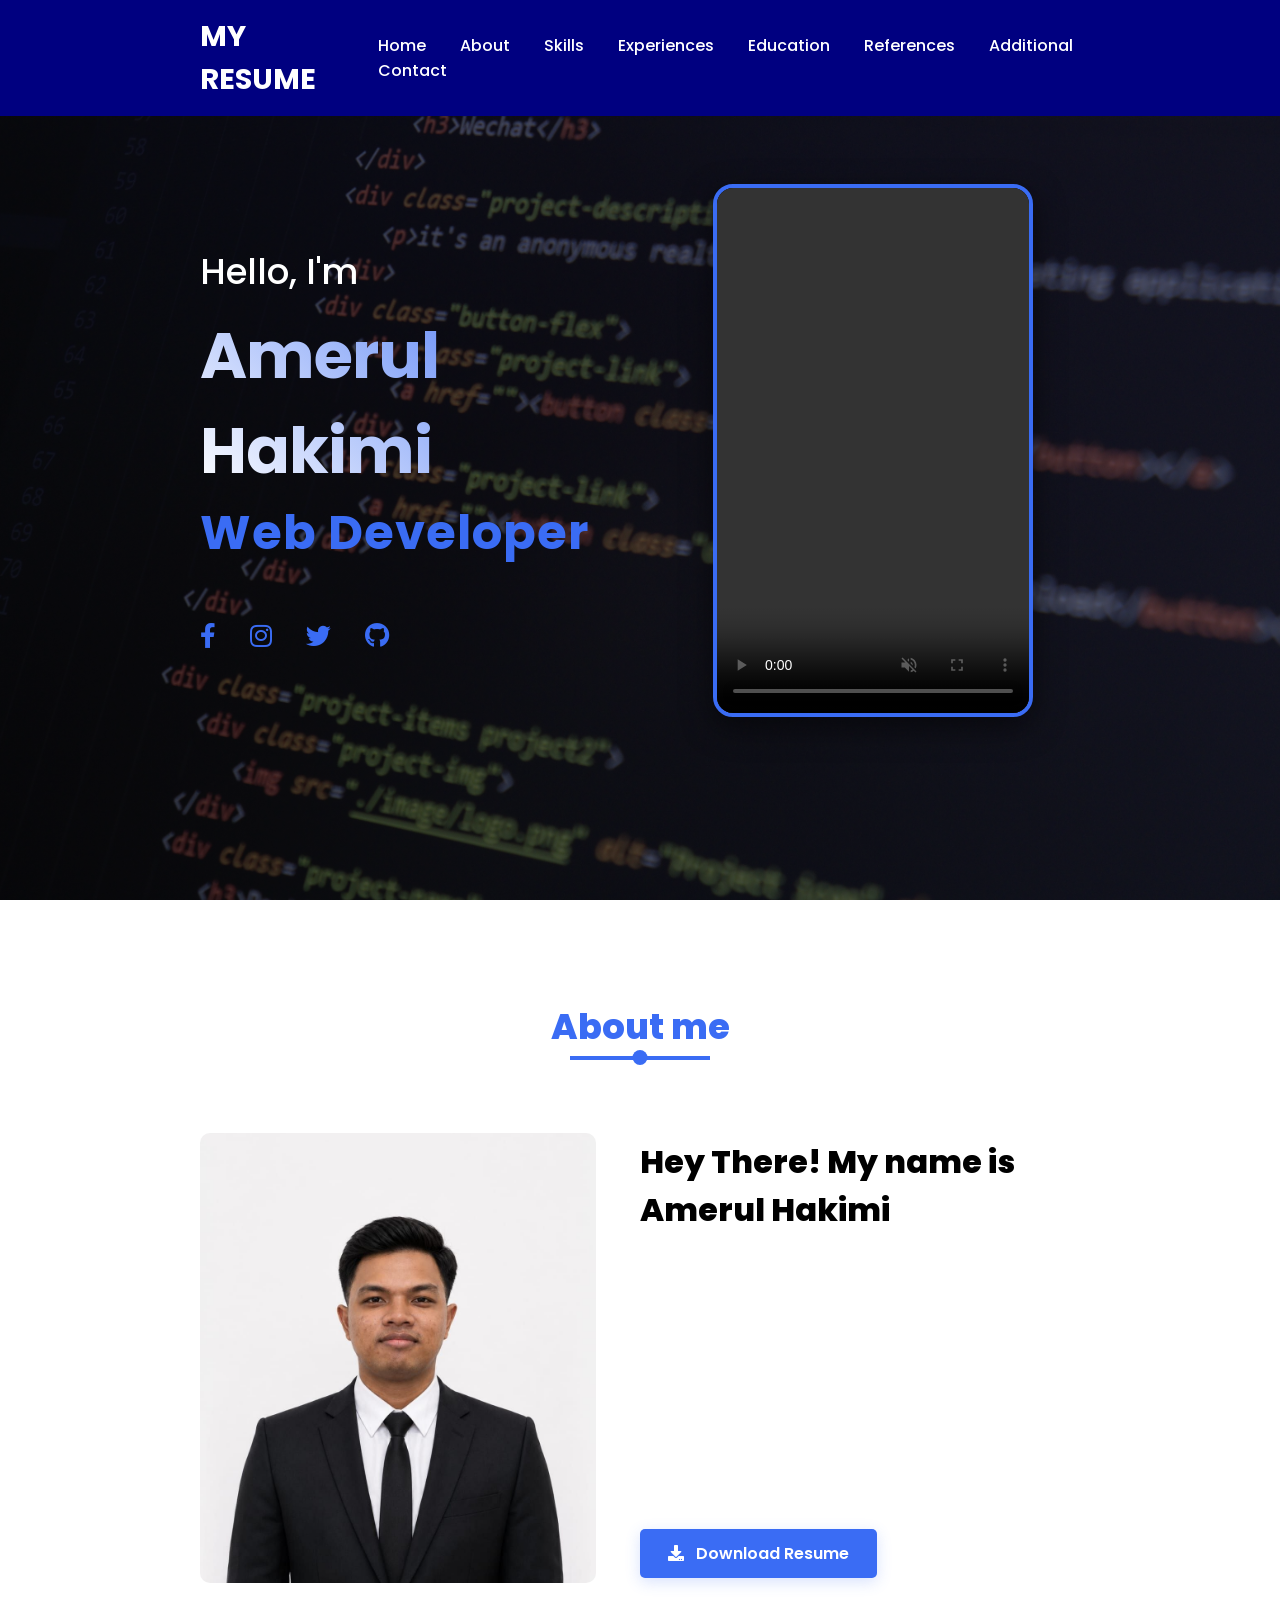
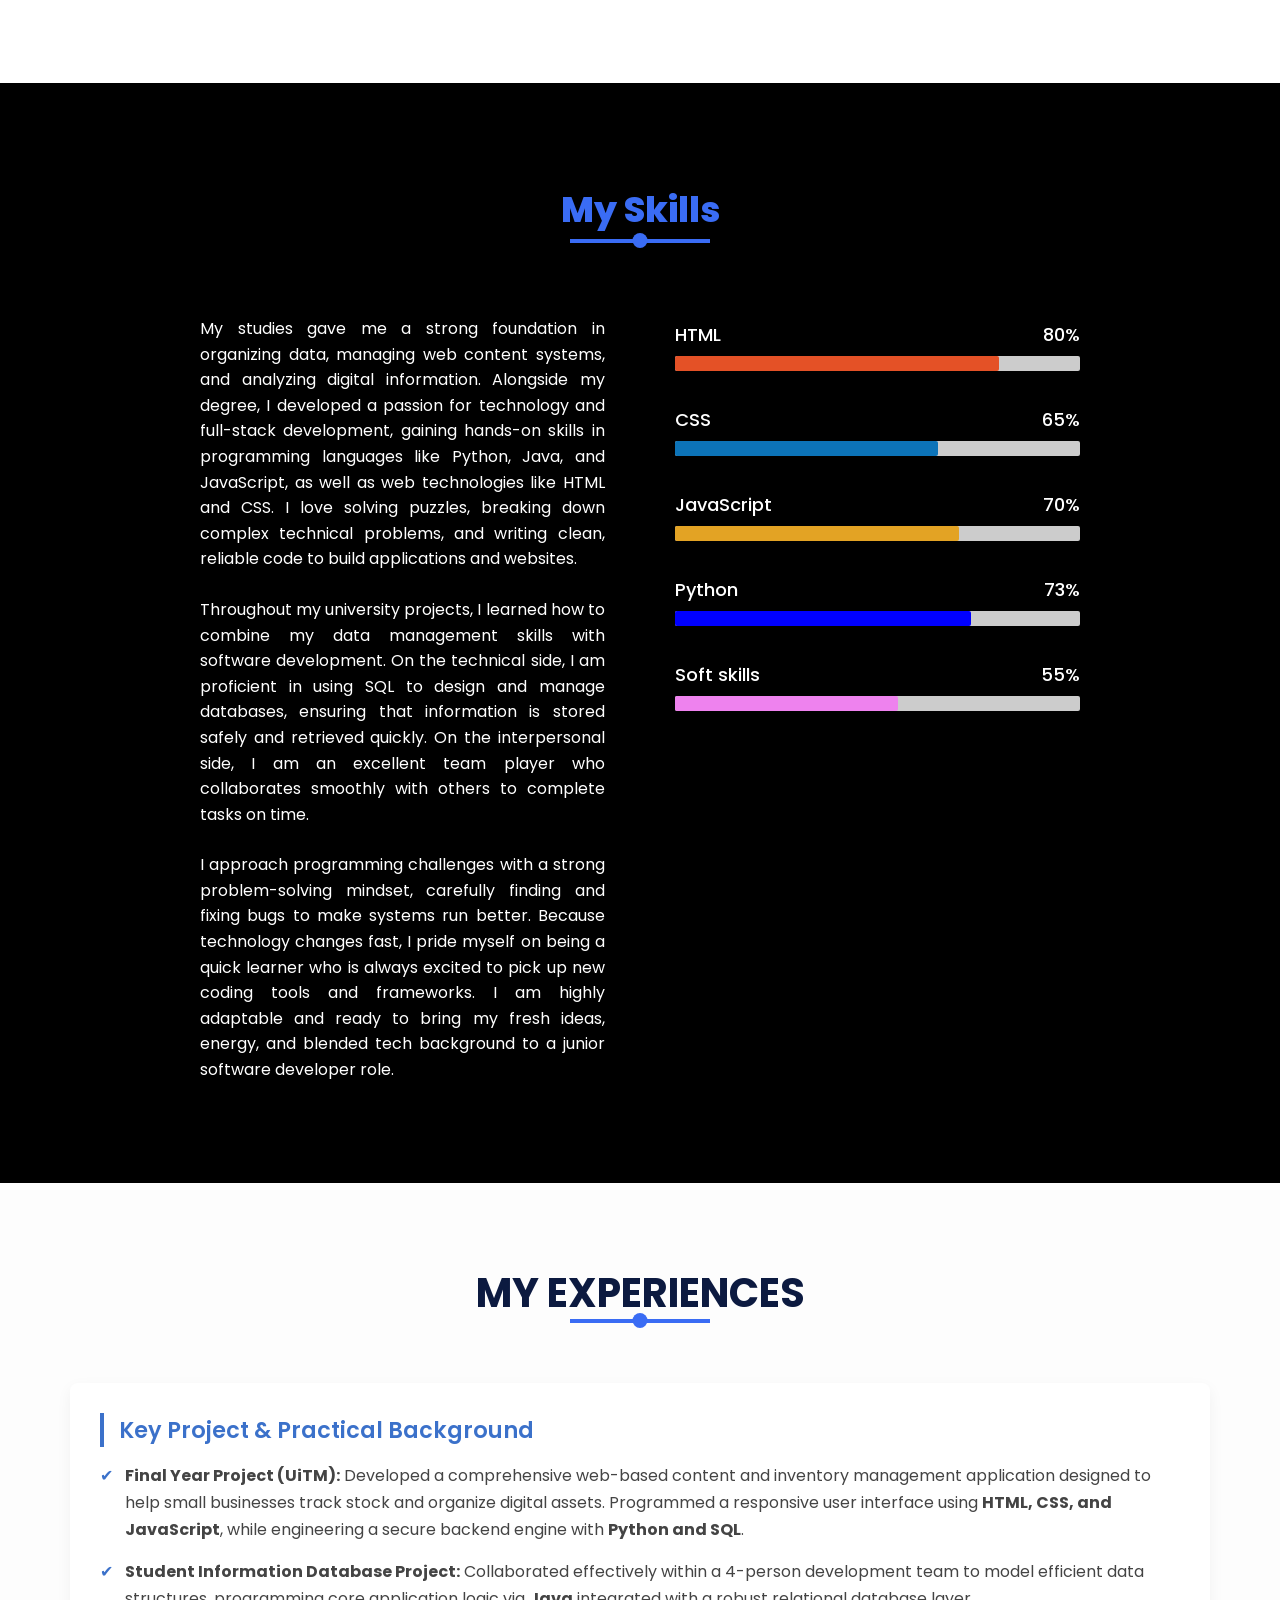
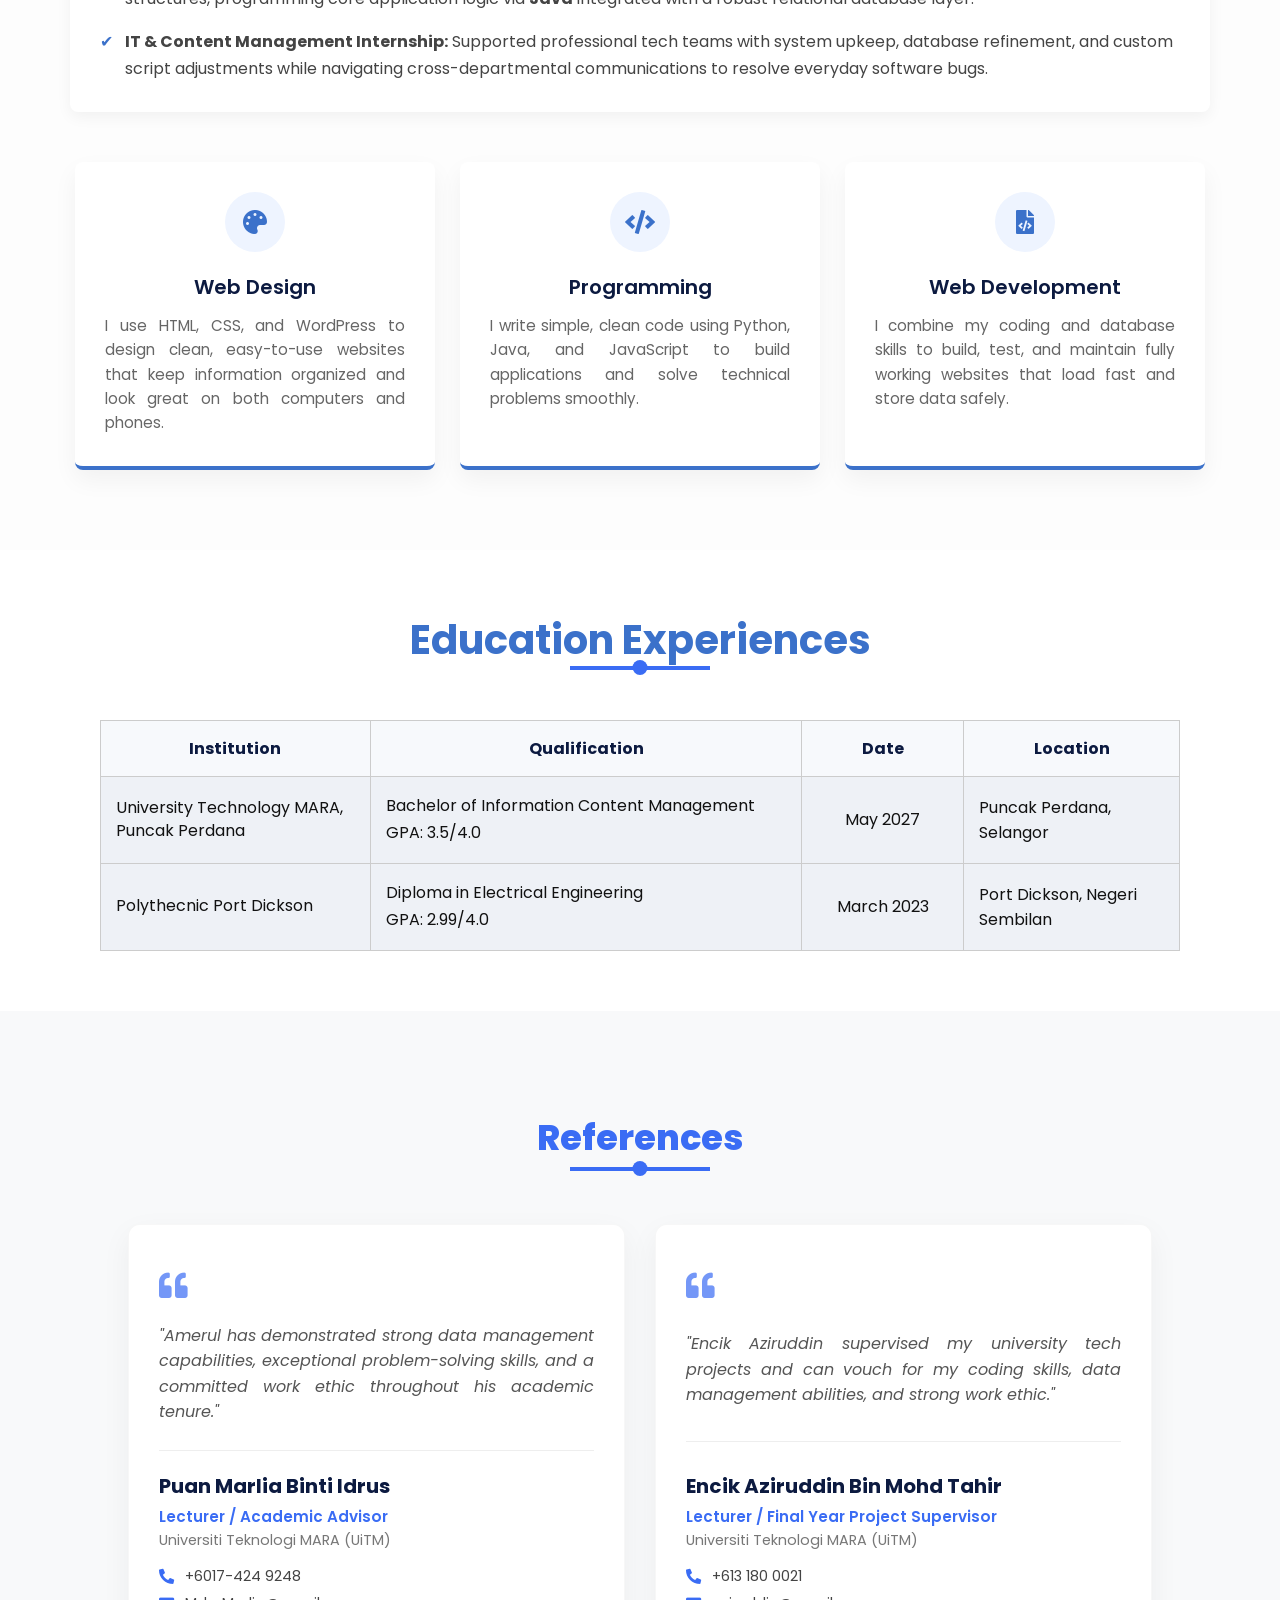
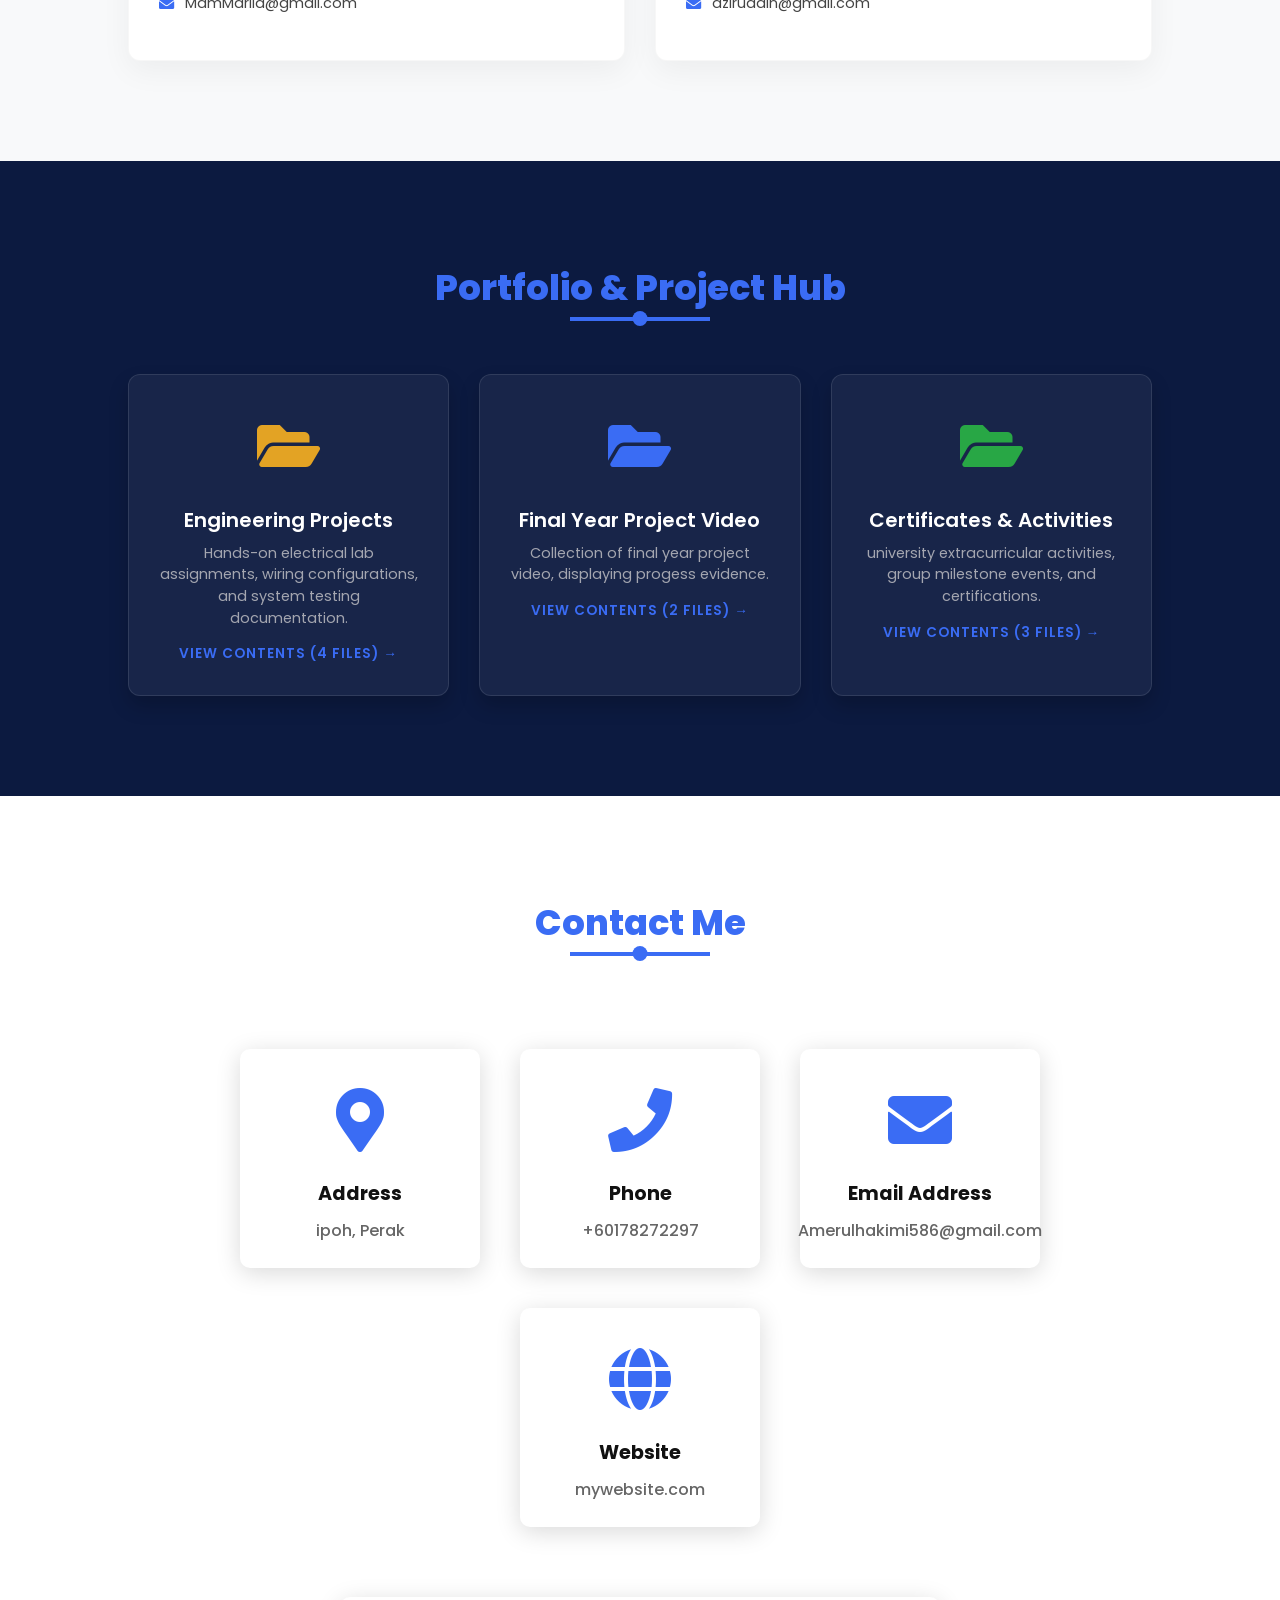
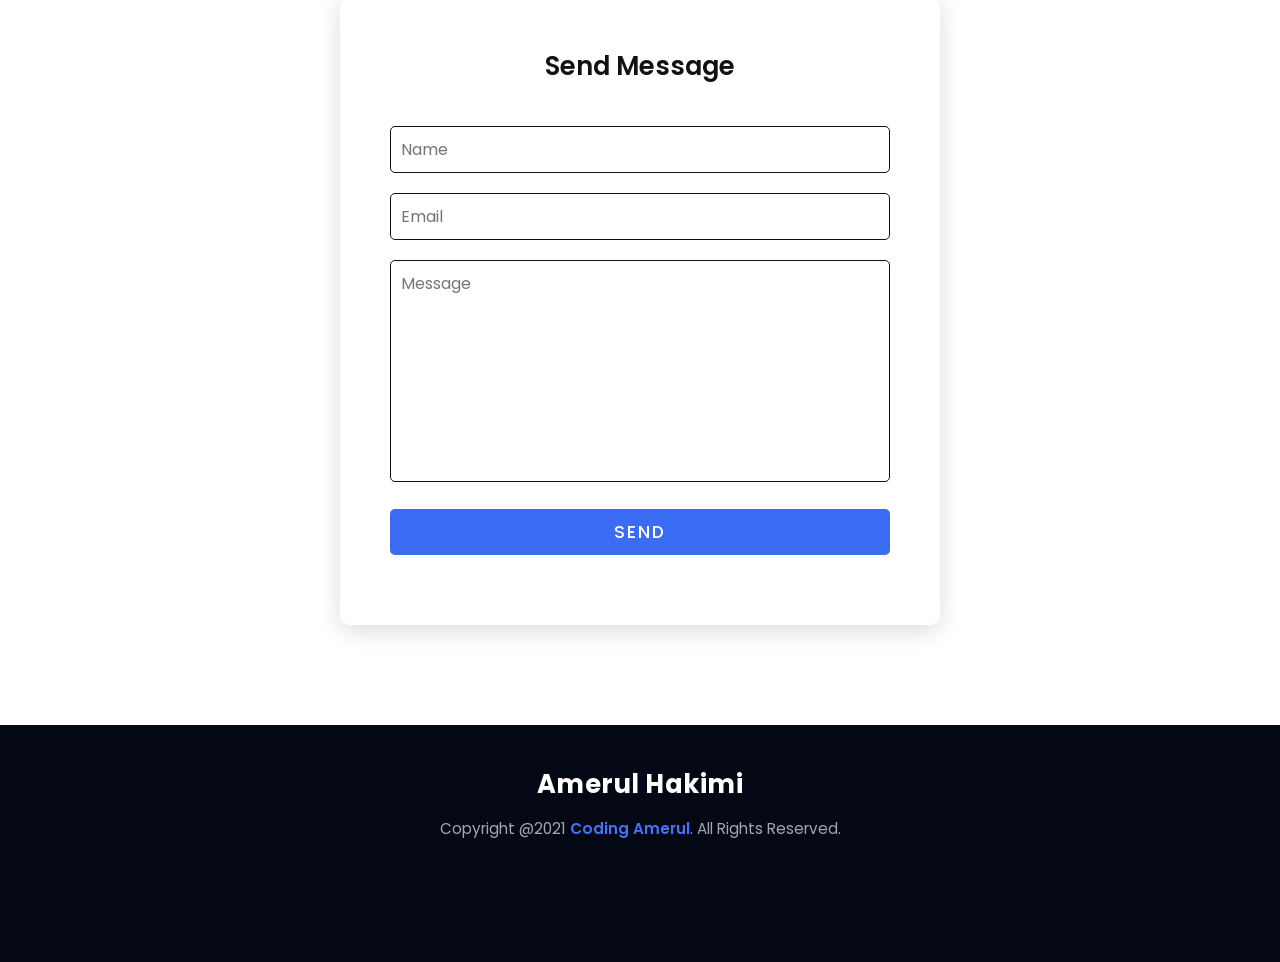
==== commit 05fb7589: "Add files via upload" ====
--- a/index.html
+++ b/index.html
@@ -31,7 +31,7 @@
     </header>
 
    <!--  Home Section -->
-<section class="home" id="home">
+<section class="home" id="home" style="background: linear-gradient(rgba(0, 0, 0, 0.6), rgba(0, 0, 0, 0.6)), url('picture/pixelcoding.jpg')no-repeat center center / cover fixed;">
     <div class="home-container">
         <div class="content">
             <h1 data-aos="fade-right" data-aos-duration="1000" data-aos-delay="800">
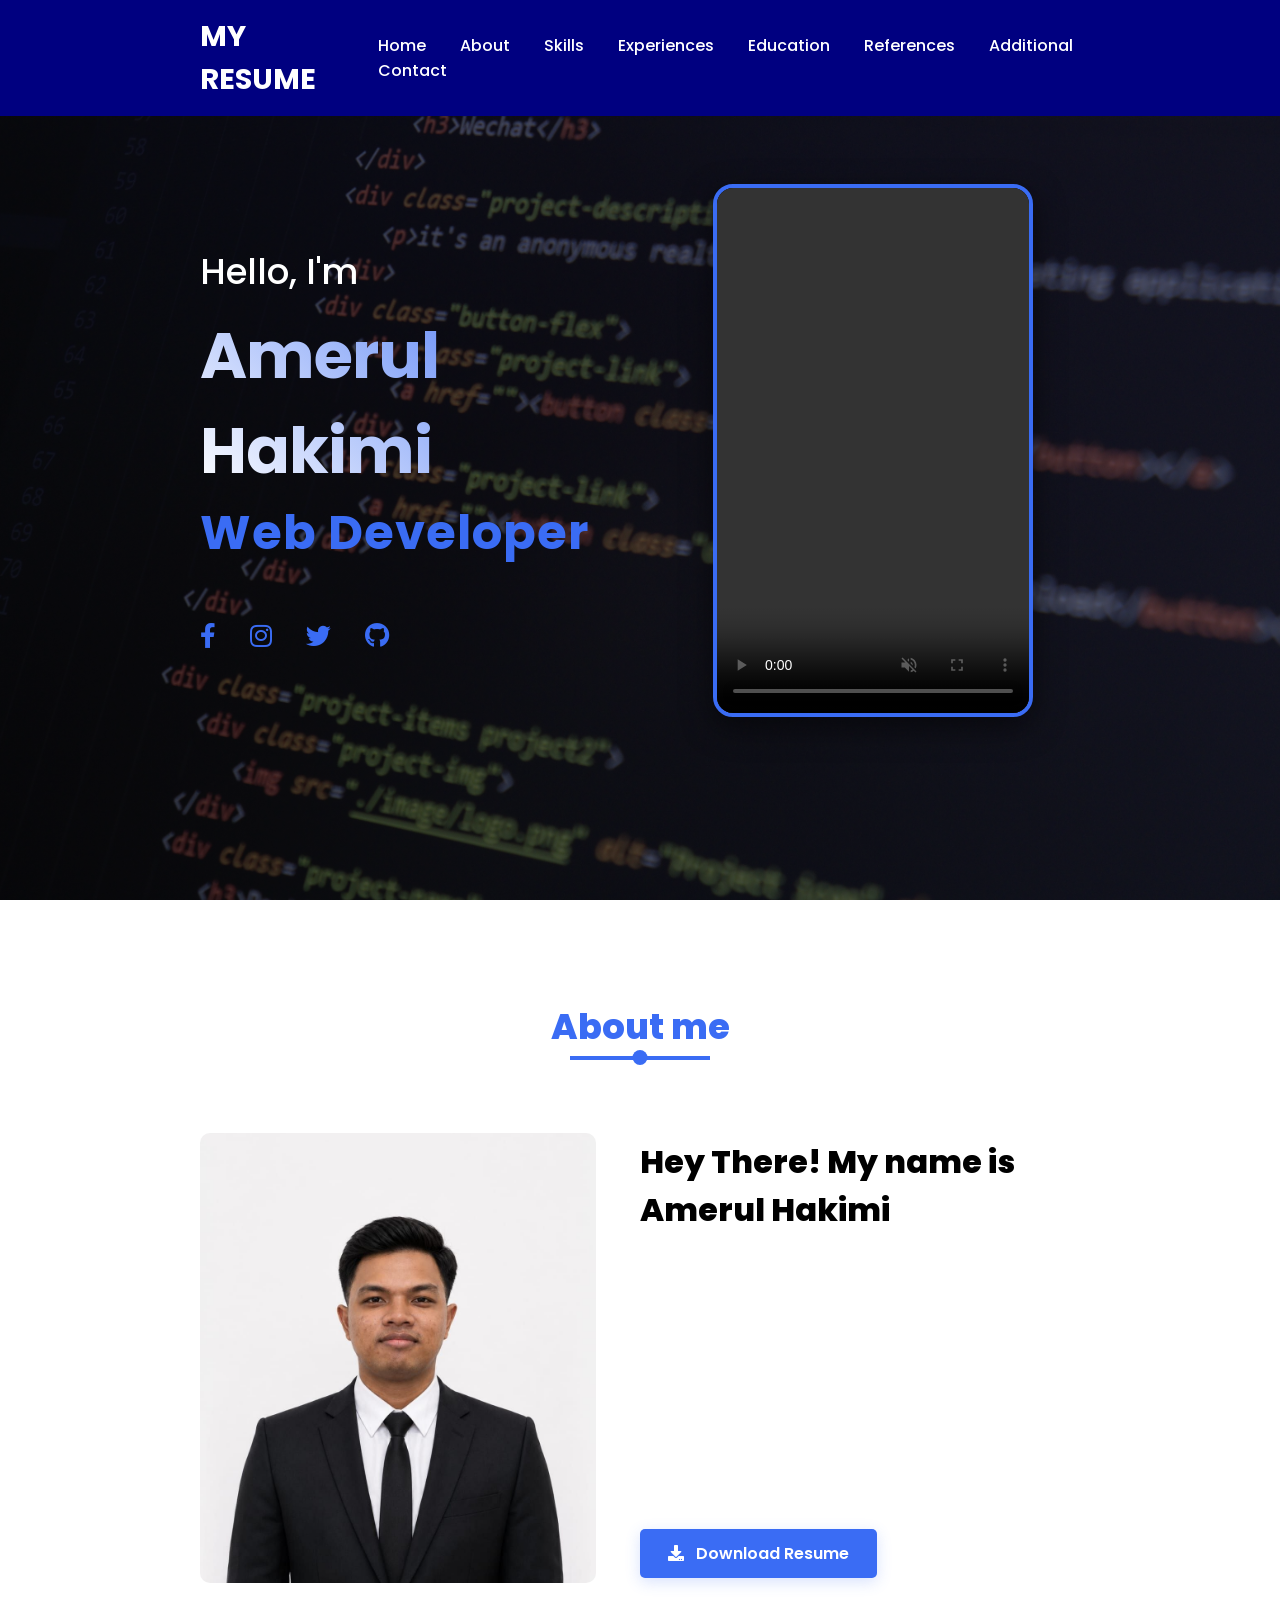
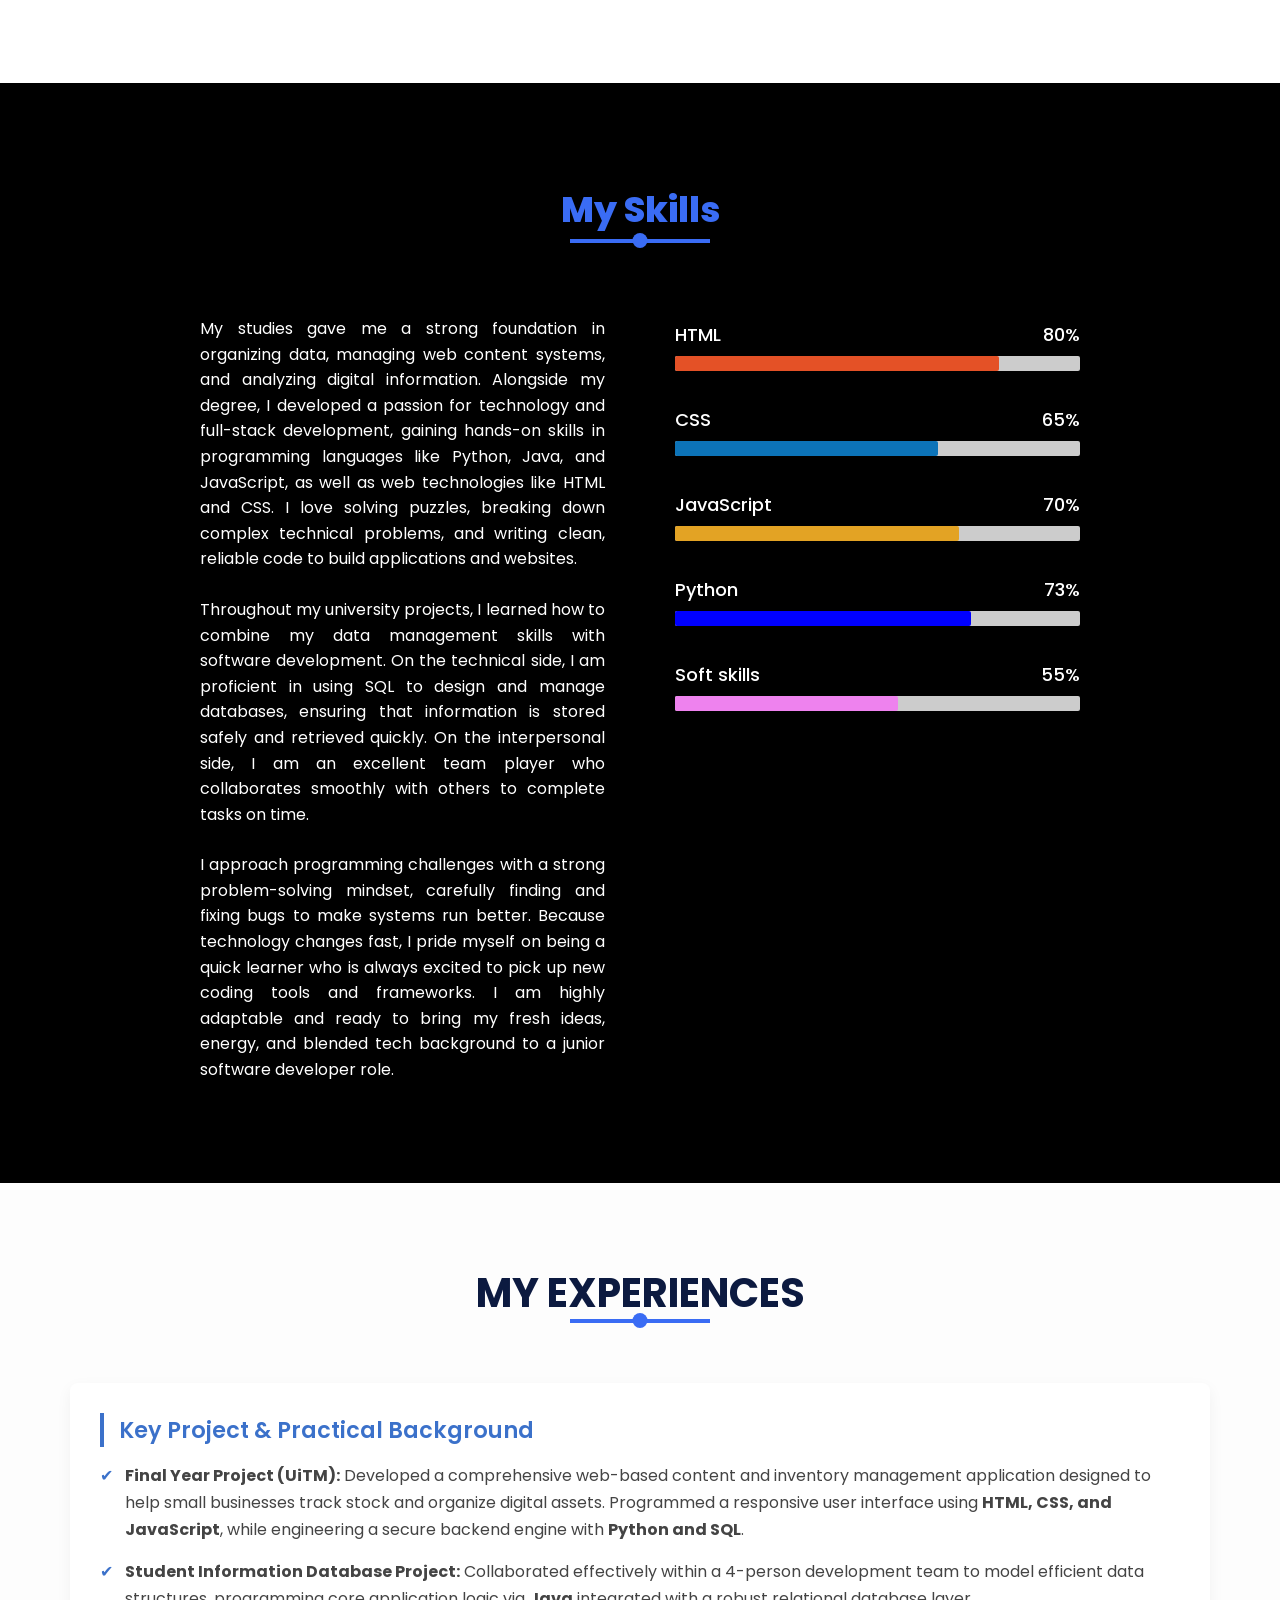
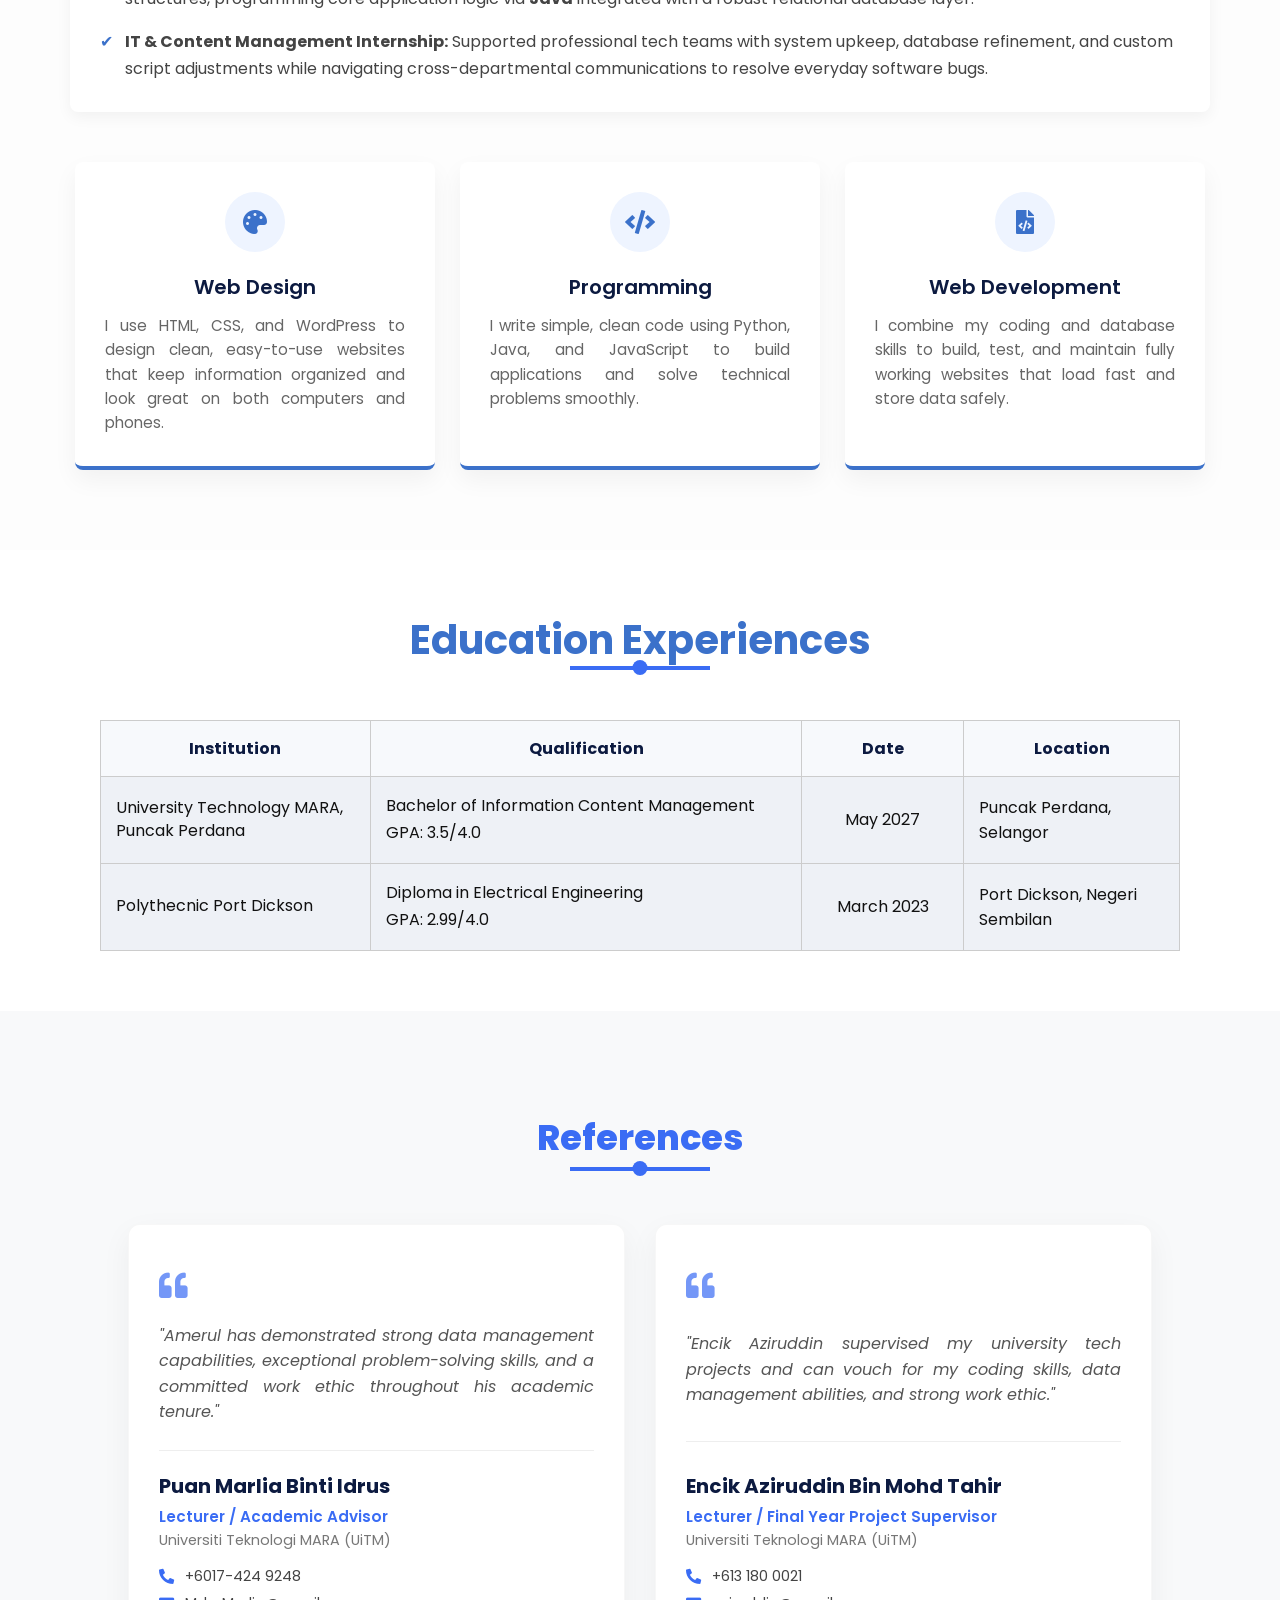
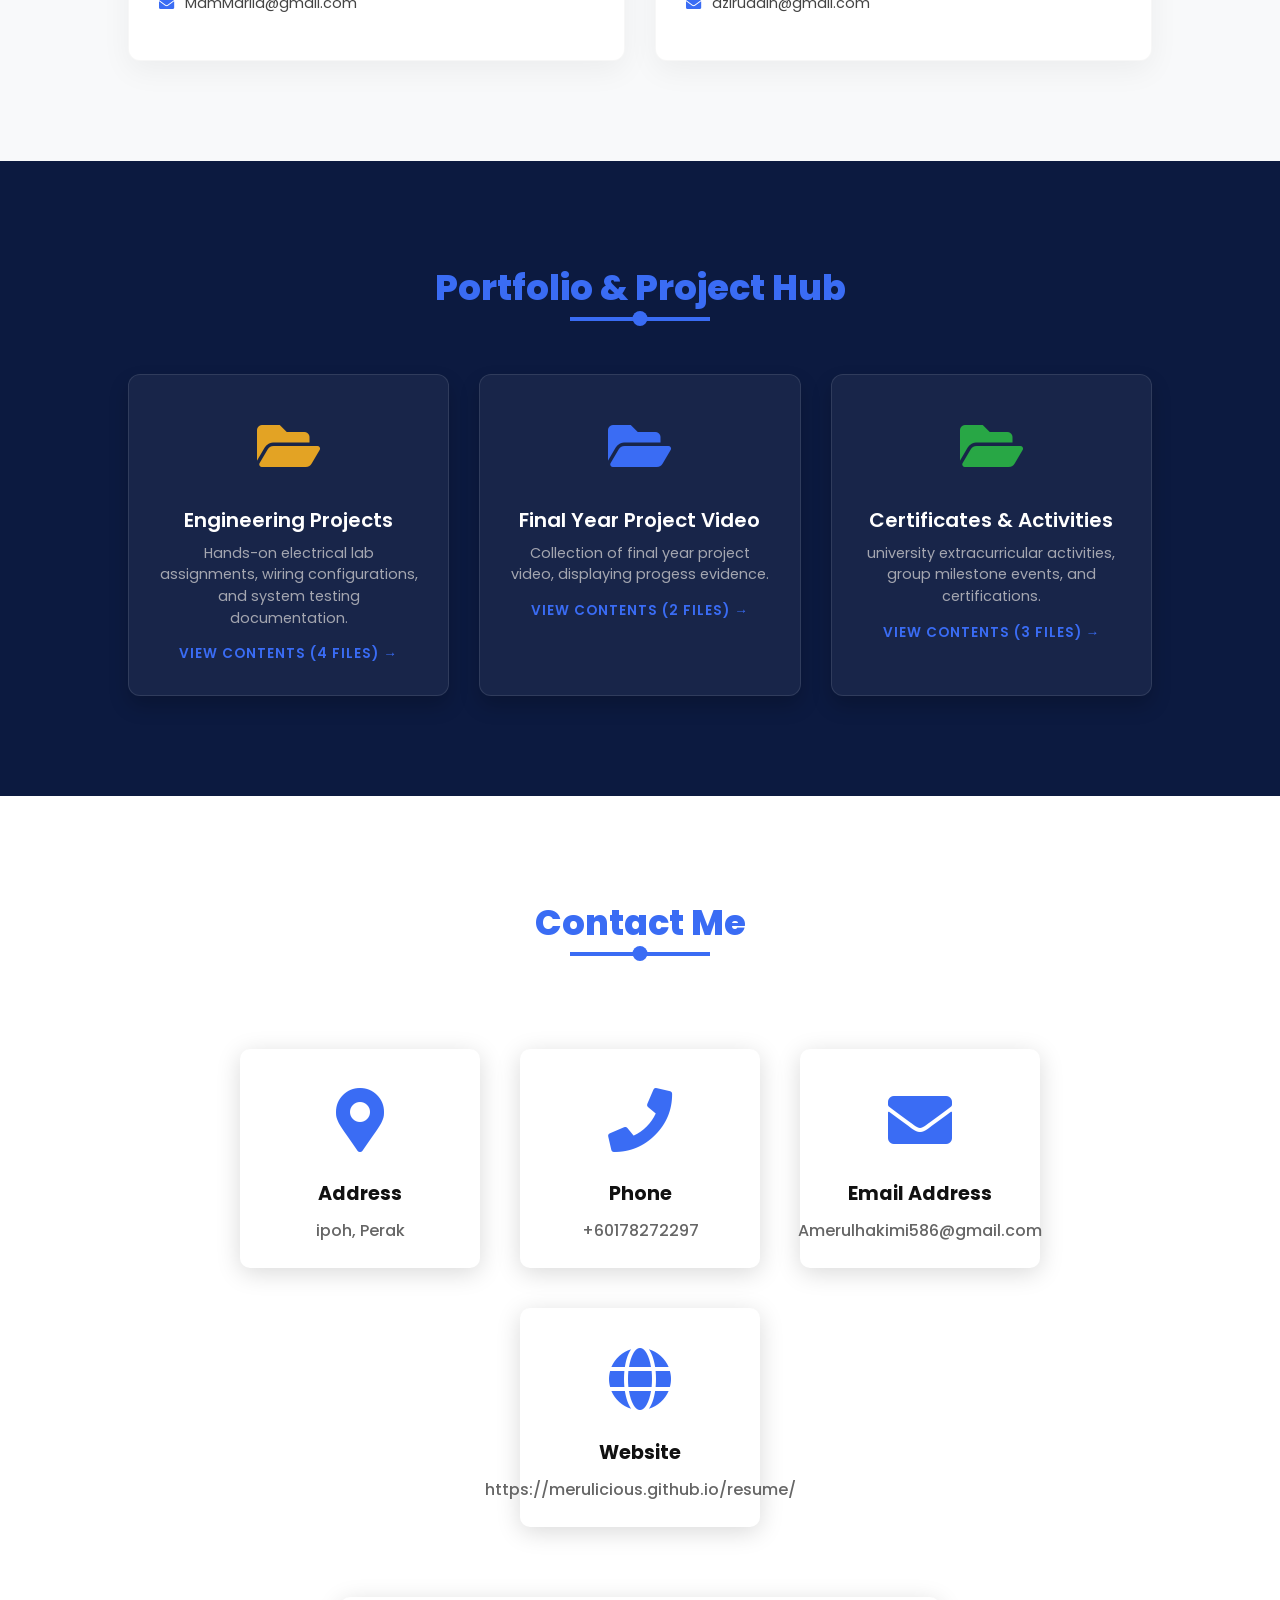
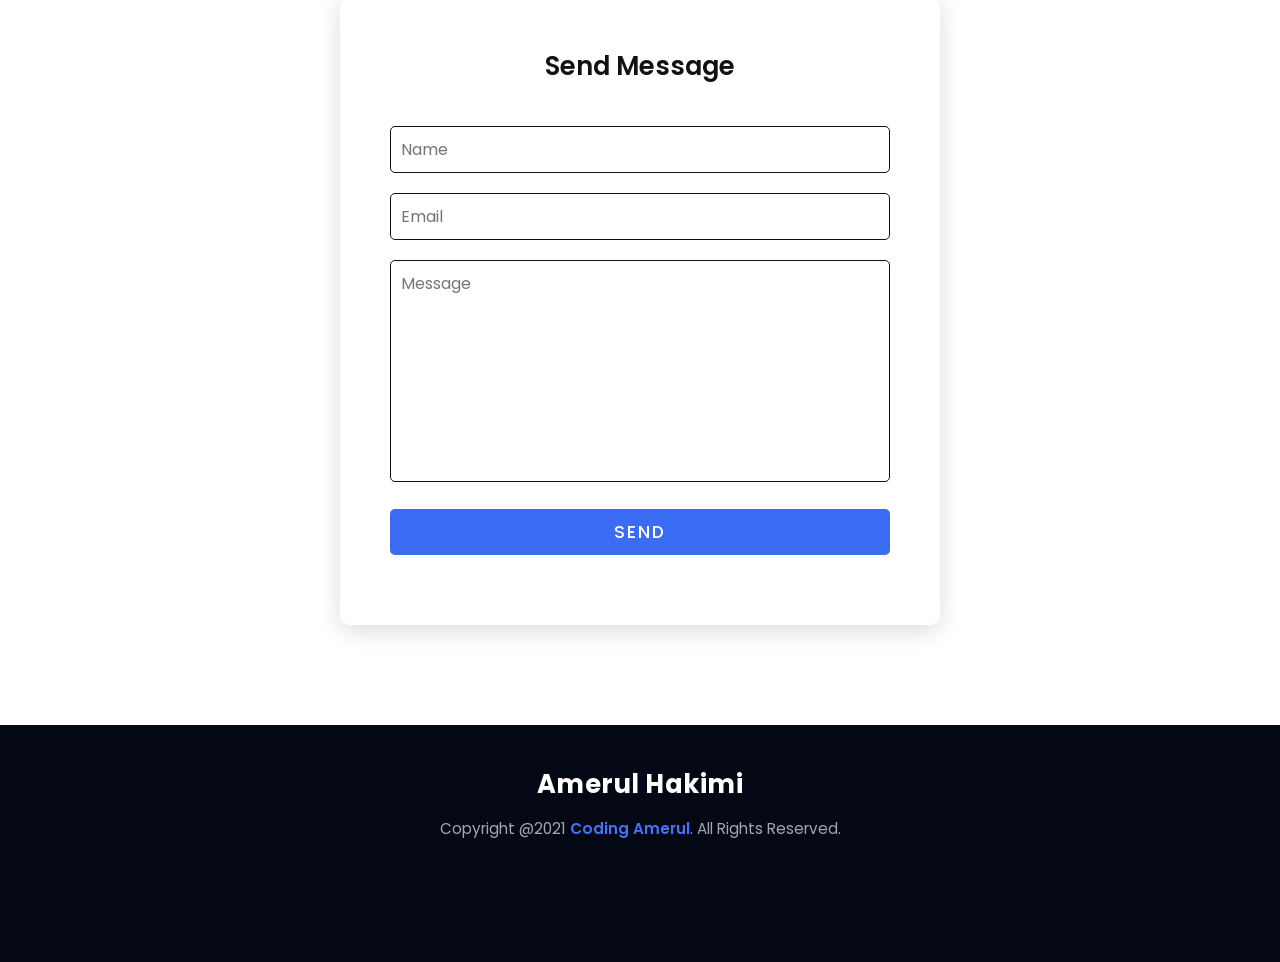
==== commit 6fd475b0: "Add files via upload" ====
--- a/index.html
+++ b/index.html
@@ -14,7 +14,7 @@
 <body>
 
     <header>
-        <a href="" class="brand" data-aos="zoom-in" data-aos-duration="1000">My Resume</a>
+        <a href="info.html" class="brand" data-aos="zoom-in" data-aos-duration="1000">My Resume</a>
         <div class="menu-btn"></div>
         <div class="navigation">
             <a href="#home" data-aos="fade-up" data-aos-duration="1000" data-aos-delay="100">Home</a>
@@ -426,7 +426,7 @@
           </div>
           <div class="info">
             <h3>Website</h3>
-            <span>mywebsite.com</span>
+            <span>https://merulicious.github.io/resume/</span>
           </div>
         </div>
       </div>
@@ -475,173 +475,13 @@
 
 <script src="https://unpkg.com/aos@next/dist/aos.js"></script>
 <script>
-  AOS.init({ offset: 0 });
+  // Keep the third-party library initialization script here
+  AOS.init({ offset: 0 }); 
 </script>
 
-<script>
-    const menuBtn = document.querySelector(".menu-btn");
-    const navigation = document.querySelector(".navigation");
-    const navigationItems = document.querySelectorAll(".navigation a");
-    const scrollTopBtn = document.querySelector(".scrollToTop-btn"); // Selected the button
-
-    // Mobile Menu Toggle
-    menuBtn.addEventListener("click", () => {
-        menuBtn.classList.toggle("active");
-        navigation.classList.toggle("active");
-    });
-
-    // Sticky Header & Back-to-Top Visibility on Scroll
-    window.addEventListener("scroll", function(){
-        const header = document.querySelector("header");
-        header.classList.toggle("sticky", window.scrollY > 0);
-        
-        // Show back-to-top button after scrolling down 500px
-        if (window.scrollY > 500) {
-            scrollTopBtn.classList.add("show");
-        } else {
-            scrollTopBtn.classList.remove("show");
-        }
-    });
-
-    // Smooth Scroll To Top Logic
-    scrollTopBtn.addEventListener("click", () => {
-        window.scrollTo({
-            top: 0,
-            behavior: "smooth"
-        });
-    });
-
-    // Close Mobile Menu When Link is Clicked
-    navigationItems.forEach((navigationItem) => {
-        navigationItem.addEventListener("click", () => {
-            menuBtn.classList.remove("active");
-            navigation.classList.remove("active");
-        });
-    });
-
-    // Video Scroll & Navigation Observer Logic
-    const resumeVideo = document.querySelector(".home-video video");
-    if (resumeVideo) {
-        const videoObserver = new IntersectionObserver((entries) => {
-            entries.forEach(entry => {
-                if (!entry.isIntersecting) {
-                    resumeVideo.pause();
-                } else {
-                    resumeVideo.play().catch(error => console.log("Autoplay paused"));
-                }
-            });
-        }, { threshold: 0.25 });
-
-        videoObserver.observe(resumeVideo);
-
-        navigationItems.forEach((link) => {
-            link.addEventListener("click", () => {
-                resumeVideo.pause();
-            });
-        });
-    }
-    // Database definition storing assets inside your specific folder paths
-const folderDatabase = {
-    'engineering-folder': {
-        title: 'Engineering Projects Data',
-        icon: '<i class="fas fa-folder-open" style="color: #e3a324;"></i>',
-        media: [
-            { type: 'image', src: 'picture/photo5.jpg', caption: 'Lab Team Assembly Session' },
-            { type: 'image', src: 'picture/photo2 (1).jpg', caption: 'Circuit Component Analysis' },
-            { type: 'image', src: 'picture/photo2 (2).jpg', caption: 'Wiring Alignment Calibration' },
-            { type: 'image', src: 'picture/photo4.jpg', caption: 'Industrial Pipe Fabrication Work' },
-            { type: 'image', src: 'picture/IMG_20230920_102111.jpg', caption: 'Hacking into the ground Work' },
-            { type: 'image', src: 'picture/IMG_20230305_203107.jpg', caption: 'Robotic circuit' },
-        ]
-    },
-    'coding-folder': {
-        title: 'Final Year Project Video ',
-        icon: '<i class="fas fa-folder-open" style="color: #3a6cf4;"></i>',
-        media: [
-            { type: 'video', src: 'video/VID_20230518_025635.mp4', caption: 'Project Workflow Demo Video' },
-            { type: 'video', src: 'video/VID_20230516_195914 - Trim.mp4', caption: 'Final Project Documentation' }
-        ]
-    },
-    'certifications-folder': {
-        title: 'Certificates & Activities Archive',
-        icon: '<i class="fas fa-folder-open" style="color: #28a745;"></i>',
-        media: [
-            { type: 'image', src: 'picture/sijil.jpg', caption: 'Certficate 1' },
-            { type: 'image', src: 'picture/sijil2.jpg', caption: 'Certifcicate 2' },
-            { type: 'image', src: 'picture/jempol.jpg', caption: 'CSR helping the community' }
-        ]
-    }
-};
-
-// Function Engine to Open Selected Folder Screen Content Layout
-function openFolder(folderKey) {
-    const folder = folderDatabase[folderKey];
-    if (!folder) return;
-
-    // Set Header Configurations dynamically
-    document.getElementById('modalFolderIcon').innerHTML = folder.icon;
-    document.getElementById('modalFolderTitle').innerText = folder.title;
-
-    const mediaGrid = document.getElementById('modalMediaGrid');
-    mediaGrid.innerHTML = ''; // Reset frame contents
-
-    // Build internal media items loop gracefully
-    folder.media.forEach(item => {
-        const itemWrapper = document.createElement('div');
-        itemWrapper.style.background = '#1a2236';
-        itemWrapper.style.borderRadius = '8px';
-        itemWrapper.style.overflow = 'hidden';
-        itemWrapper.style.border = '1px solid rgba(255,255,255,0.05)';
-
-        let mediaElement = '';
-        if (item.type === 'image') {
-            mediaElement = `<img src="${item.src}" alt="${item.caption}" style="width:100%; height:180px; object-fit:cover;">`;
-        } else if (item.type === 'video') {
-            mediaElement = `<video controls style="width:100%; height:180px; object-fit:cover; background:#000;"><source src="${item.src}" type="video/mp4"></video>`;
-        }
-
-        itemWrapper.innerHTML = `
-            ${mediaElement}
-            <div style="padding: 12px; color: #a4a6b0; font-size: 0.85rem; text-align: center; font-weight: 500;">
-                ${item.caption}
-            </div>
-        `;
-        mediaGrid.appendChild(itemWrapper);
-    });
-
-    // Display overlay popup on device viewport screen safely
-    const lightbox = document.getElementById('folderLightbox');
-    lightbox.style.display = 'flex';
-    document.body.style.overflow = 'hidden'; // Stop background scrolling
-}
-
-// Function Engine to Close Content Views
-function closeFolder() {
-    const lightbox = document.getElementById('folderLightbox');
-    lightbox.style.display = 'none';
-    document.body.style.overflow = 'auto'; // Reactivate browser view scrolling
-    
-    // Pause any playing videos inside lightboxes on exit command sequences
-    const videos = lightbox.getElementsByTagName('video');
-    for (let i = 0; i < videos.length; i++) {
-        videos[i].pause();
-    }
-}
-
-// Close folder window instantly if user clicks outside of content bounding boxes 
-window.onclick = function(event) {
-    const lightbox = document.getElementById('folderLightbox');
-    if (event.target == lightbox) {
-        closeFolder();
-    }
-}
-// Existing initialization lines
-    AOS.init();
-
-    // Add this line to smoothly reveal the page once everything is fully ready
-    window.addEventListener('DOMContentLoaded', () => {
-        document.documentElement.classList.add('loaded');
-    });
-</script>
+<script src="script.js"></script>
+
+</body>
+</html>
 </body>
 </html>
